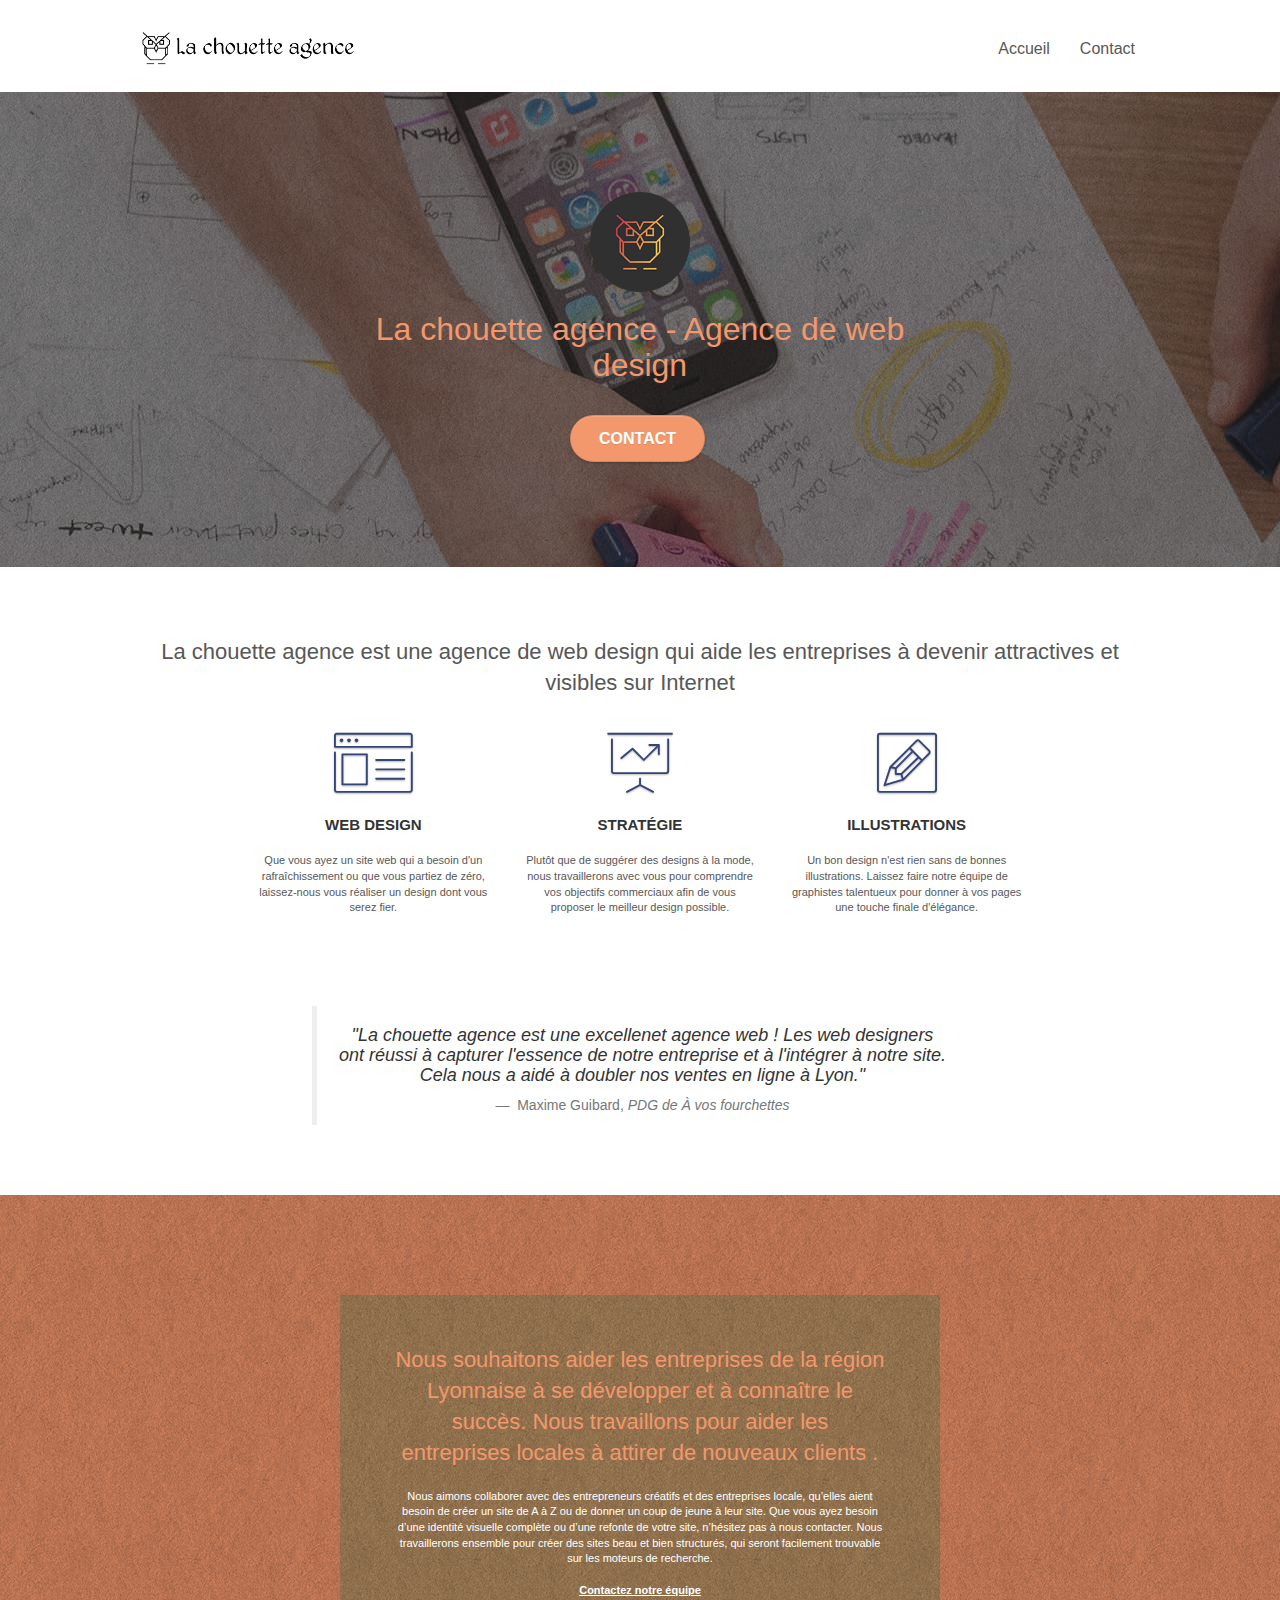
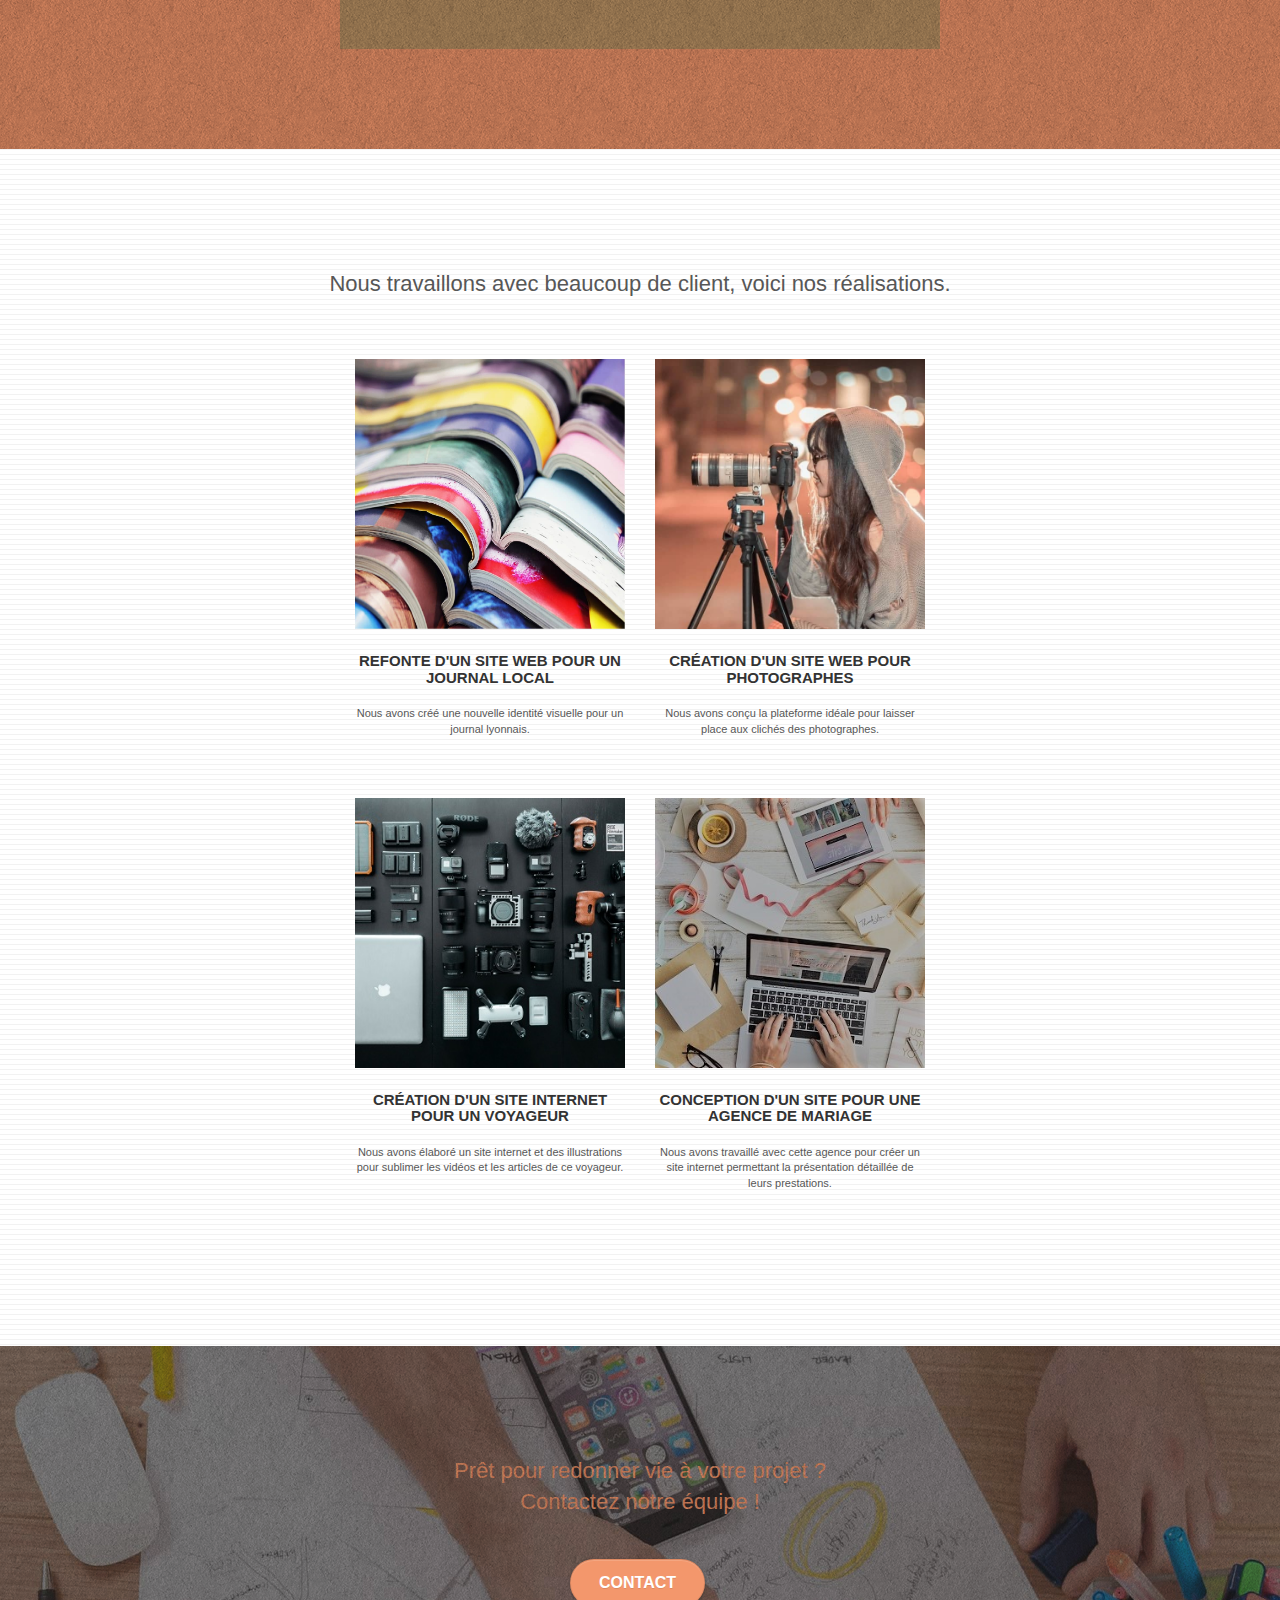
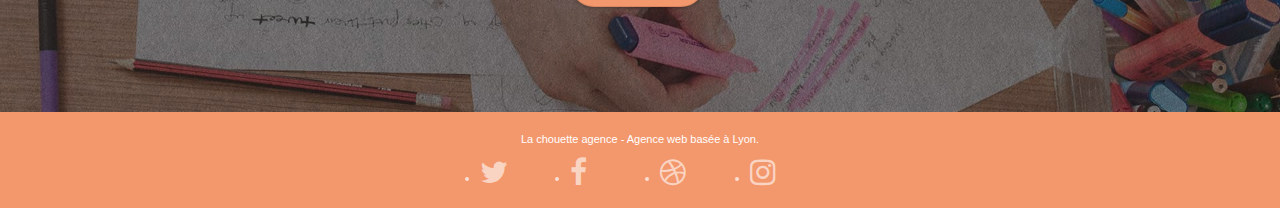
==== index.html @ a3a66268 "maj bootstrap" ====
<!DOCTYPE html>
<html lang="fr">
    <head>
        <!-- Primary Meta Tags -->
        <meta charset="utf-8" />
        <meta
            name="viewport"
            content="width=device-width, initial-scale=1.0, viewport-fit=cover"
        />

        <!-- Page Title -->
        <title>La chouette agence</title>

        <!-- Canonical link -->
        <link rel="canonical" href="" />

        <!-- Secondary Meta Tags -->
        <meta
            name="description"
            content="La chouette agence est une agence de web design qui aide les entreprises à devenir attractives et visibles sur Internet"
        />
        <meta name="Content-Language" content="fr" />
        <meta
            name="Identifier-Url"
            content="https://nickeust.github.io/NicolasEustase_4_18052021/"
        />

        <link rel="shortcut icon" type="image/png" href="favicon.jpg" />
        <link rel="stylesheet" type="text/css" href="./css/bootstrap.min.css" />
        <link rel="stylesheet" type="text/css" href="style.css" />
        <link
            rel="stylesheet"
            type="text/css"
            link
            rel="preload"
            href="./css/font-awesome.css"
        />
        <link
            rel="stylesheet"
            type="text/css"
            link
            rel="preload"
            href="./css/et-line.css"
        />

        <script src="./js/jquery-2.1.0.js"></script>
        <script src="./js/bootstrap.min.js"></script>
        <script src="./js/blocs.js"></script>
        <script src="./js/jquery.touchSwipe.js" defer></script>
        <script src="./js/gmaps.js"></script>
    </head>
    <body>
        <!-- Principal conteneur -->
        <div class="page-container">
            <!-- header -->
            <header class="bloc bgc-white l-bloc" id="bloc-0">
                <div class="container bloc-sm">
                    <nav class="navbar row">
                        <div class="navbar-header">
                            <a class="navbar-brand" href="index.html"
                                ><img
                                    itemprop="logo"
                                    src="img/la-chouette-agence.png"
                                    alt="une chouette representant le logo de l'agence"
                                    height="40"
                            /></a>
                            <button
                                id="nav-toggle"
                                type="button"
                                class="ui-navbar-toggle navbar-toggle"
                                data-toggle="collapse"
                                data-target=".navbar-1"
                            >
                                <span class="sr-only">Toggle navigation</span
                                ><span class="icon-bar"></span
                                ><span class="icon-bar"></span
                                ><span class="icon-bar"></span>
                            </button>
                        </div>
                        <div
                            class="
                                collapse
                                navbar-collapse navbar-1
                                special-dropdown-nav
                            "
                        >
                            <ul class="site-navigation nav navbar-nav">
                                <li>
                                    <a href="index.html">Accueil</a>
                                </li>
                                <li></li>
                                <li>
                                    <a href="contact.html">Contact</a>
                                </li>
                            </ul>
                        </div>
                    </nav>
                </div>
            </header>
            <!-- header END -->
            <main>
                <!-- bloc-1-presentation -->
                <div
                    class="
                        bloc
                        bgc-dark-slate-blue
                        bg-banniere
                        d-bloc
                        bg-t-edge
                        bloc-bg-texture
                        texture-paper
                        b-parallax
                    "
                    id="bloc-1-hero"
                >
                    <section class="container bloc-lg">
                        <div class="row tight-width-whitespace">
                            <div class="col-sm-12">
                                <img
                                    itemprop="logo"
                                    src="img/logo.png"
                                    class="center-block image-resize-mode"
                                    width="100"
                                    alt="une chouette representant le logo de l'agence"
                                />
                                <h1 class="text-center hero-bloc-text tc-white">
                                    La chouette agence - Agence de web design
                                </h1>
                                <div class="text-center">
                                    <a
                                        href="contact.html"
                                        class="
                                            btn btn-lg btn-clean btn-rd
                                            cta-hero
                                            btn-atomic-tangerine
                                        "
                                        id="cta-hero"
                                        >Contact</a
                                    >
                                </div>
                            </div>
                        </div>
                    </section>
                </div>
                <!-- bloc-1-presentation END -->

                <!-- bloc-2-services -->
                <div class="bloc bgc-white l-bloc" id="bloc-2-services">
                    <section class="container bloc-md">
                        <header class="row">
                            <div class="col-sm-12 text-center">
                                <h2>
                                    La chouette agence est une agence de web
                                    design qui aide les entreprises à devenir
                                    attractives et visibles sur Internet
                                </h2>
                            </div>
                        </header>
                        <div class="row voffset-lg med-width-whitespace">
                            <section class="col-sm-4">
                                <figure class="text-center">
                                    <span
                                        class="
                                            et-icon-browser
                                            sm-shadow
                                            icon-dark-slate-blue
                                            icons
                                            icon-lg
                                        "
                                    ></span>
                                </figure>
                                <h3 class="mg-md text-center">Web design</h3>
                                <p class="text-center">
                                    Que vous ayez un site web qui a besoin d'un
                                    rafraîchissement ou que vous partiez de
                                    zéro, laissez-nous vous réaliser un design
                                    dont vous serez fier.
                                </p>
                            </section>
                            <section class="col-sm-4">
                                <figure class="text-center">
                                    <span
                                        class="
                                            et-icon-presentation
                                            sm-shadow
                                            icon-dark-slate-blue
                                            icons
                                            icon-lg
                                        "
                                    ></span>
                                </figure>
                                <h3 class="mg-md text-center">Stratégie</h3>
                                <p class="text-center">
                                    Plutôt que de suggérer des designs à la
                                    mode, nous travaillerons avec vous pour
                                    comprendre vos objectifs commerciaux afin de
                                    vous proposer le meilleur design
                                    possible.<br />
                                </p>
                            </section>
                            <section class="col-sm-4">
                                <figure class="text-center">
                                    <span
                                        class="
                                            et-icon-edit
                                            sm-shadow
                                            icon-dark-slate-blue
                                            icons
                                            icon-lg
                                        "
                                    ></span>
                                </figure>
                                <h3 class="mg-md text-center">Illustrations</h3>
                                <p class="text-center">
                                    Un bon design n'est rien sans de bonnes
                                    illustrations. Laissez faire notre équipe de
                                    graphistes talentueux pour donner à vos
                                    pages une touche finale d'élégance.
                                </p>
                            </section>
                        </div>
                        <footer class="row voffset-lg voffset">
                            <div
                                class="
                                    col-xs-12 col-md-8 col-md-offset-2
                                    text-center
                                "
                            >
                                <blockquote>
                                    <h4 class="italic">
                                        "La chouette agence est une excellenet
                                        agence web ! Les web designers ont
                                        réussi à capturer l'essence de notre
                                        entreprise et à l'intégrer à notre site.
                                        Cela nous a aidé à doubler nos ventes en
                                        ligne à Lyon."
                                    </h4>
                                    <footer>
                                        Maxime Guibard,
                                        <cite>PDG de À vos fourchettes</cite>
                                    </footer>
                                </blockquote>
                            </div>
                        </footer>
                    </section>
                </div>
                <!-- bloc-2-services END -->

                <!-- bloc-3-what-i-do -->
                <div
                    class="
                        bloc
                        tc-white
                        bgc-atomic-tangerine
                        bg-presentation
                        d-bloc
                        bloc-bg-texture
                        texture-paper
                        b-parallax
                    "
                    id="bloc-3-what-i-do"
                >
                    <div class="container bloc-lg">
                        <div
                            class="row tight-width-whitespace black-background"
                        >
                            <section class="col-sm-12">
                                <h2 class="mg-md text-center tc-white">
                                    Nous souhaitons aider les entreprises de la
                                    région Lyonnaise à se développer et à
                                    connaître le succès. Nous travaillons pour
                                    aider les entreprises locales à attirer de
                                    nouveaux clients .<br />
                                </h2>
                                <p class="text-center white">
                                    Nous aimons collaborer avec des
                                    entrepreneurs créatifs et des entreprises
                                    locale, qu’elles aient besoin de créer un
                                    site de A à Z ou de donner un coup de jeune
                                    à leur site. Que vous ayez besoin d’une
                                    identité visuelle complète ou d’une refonte
                                    de votre site, n’hésitez pas à nous
                                    contacter. Nous travaillerons ensemble pour
                                    créer des sites beau et bien structurés, qui
                                    seront facilement trouvable sur les moteurs
                                    de recherche. <br /><br /><a
                                        class="ltc-white bold-link"
                                        href="contact.html"
                                        >Contactez notre équipe</a
                                    ><br />
                                </p>
                            </section>
                        </div>
                    </div>
                </div>
                <!-- bloc-3-what-i-do END -->

                <!-- bloc-4-portfolio -->
                <div
                    class="bloc bgc-white bg-lines-h2-bg bg-repeat l-bloc"
                    id="bloc-4-portfolio"
                >
                    <div class="container bloc-lg">
                        <div class="row">
                            <div class="col-sm-12 text-center">
                                <h2>
                                    Nous travaillons avec beaucoup de client,
                                    voici nos réalisations.
                                </h2>
                            </div>
                        </div>
                        <div class="row tight-width-whitespace portfolio-row">
                            <div class="col-sm-6">
                                <a
                                    href="#"
                                    data-lightbox="img/1.jpg"
                                    data-gallery-id="gallery-1"
                                    data-caption="Refonte d'un site web pour un journal local"
                                    data-frame="snapshot-lb"
                                    ><img
                                        src="img/1.jpg"
                                        alt="une pile de magazine ouvert et coloré"
                                        class="img-responsive portfolio-thumb"
                                /></a>
                                <h3 class="mg-md text-center">
                                    Refonte d'un site web pour un journal local
                                </h3>
                                <p class="text-center">
                                    Nous avons créé une nouvelle identité
                                    visuelle pour un journal lyonnais.
                                </p>
                            </div>
                            <div class="col-sm-6">
                                <a
                                    href="#"
                                    data-lightbox="img/2.jpg"
                                    data-gallery-id="gallery-1"
                                    data-caption="Création d'un site web pour photographes"
                                    data-frame="snapshot-lb"
                                    ><img
                                        src="img/2.jpg"
                                        class="img-responsive portfolio-thumb"
                                        alt="femme avec une capuche prennant une photo avec en fond une rue éclairé"
                                /></a>
                                <h3 class="mg-md text-center">
                                    Création d'un site web pour photographes
                                </h3>
                                <p class="text-center">
                                    Nous avons conçu la plateforme idéale pour
                                    laisser place aux clichés des photographes.
                                </p>
                            </div>
                        </div>
                        <div class="row tight-width-whitespace portfolio-row">
                            <div class="col-sm-6">
                                <a
                                    href="#"
                                    data-lightbox="img/3.png"
                                    data-gallery-id="gallery-1"
                                    data-caption="Création d'un site internet pour un voyageur"
                                    data-frame="snapshot-lb"
                                    ><img
                                        src="img/3.png"
                                        class="img-responsive portfolio-thumb"
                                        alt="vu du dessus d'un rangement organisé d'accessoires photographique et autres objets high-tech"
                                /></a>
                                <h3 class="mg-md text-center">
                                    Création d'un site internet pour un voyageur
                                </h3>
                                <p class="text-center">
                                    Nous avons élaboré un site internet et des
                                    illustrations pour sublimer les vidéos et
                                    les articles de ce voyageur.
                                </p>
                            </div>
                            <div class="col-sm-6">
                                <a
                                    href="#"
                                    data-lightbox="img/4.png"
                                    data-gallery-id="gallery-1"
                                    data-caption="Conception d'un site pour une agence de mariage"
                                    data-frame="snapshot-lb"
                                    ><img
                                        src="img/4.png"
                                        class="img-responsive portfolio-thumb"
                                        alt="vu du dessus de deux paires de mains en train de travailler sur un bureau en désordre"
                                /></a>
                                <h3 class="mg-md text-center">
                                    Conception d'un site pour une agence de
                                    mariage
                                </h3>
                                <p class="text-center">
                                    Nous avons travaillé avec cette agence pour
                                    créer un site internet permettant la
                                    présentation détaillée de leurs prestations.
                                </p>
                            </div>
                        </div>
                    </div>
                </div>
                <!-- bloc-4-portfolio END -->

                <!-- bloc-5-cta -->
                <div
                    class="
                        bloc
                        bgc-dark-slate-blue
                        bg-banniere
                        d-bloc
                        bloc-bg-texture
                        texture-paper
                    "
                    id="bloc-5-cta"
                >
                    <div class="container bloc-lg">
                        <div class="row">
                            <h2 class="mg-md text-center tc-white">
                                Prêt pour redonner vie à votre projet ?<br />Contactez
                                notre équipe !
                            </h2>
                            <div class="col-sm-12 text-center">
                                <a
                                    href="contact.html"
                                    class="
                                        btn
                                        btn-atomic-tangerine
                                        btn-clean
                                        btn-rd
                                        btn-lg
                                        cta-hero
                                    "
                                    >Contact</a
                                >
                            </div>
                        </div>
                    </div>
                </div>
                <!-- bloc-5-cta END -->
            </main>

            <!-- Footer - bloc-8 -->
            <footer class="bloc bgc-atomic-tangerine d-bloc" id="bloc-8">
                <div class="container bloc-sm">
                    <div class="row">
                        <div class="col-sm-12">
                            <p class="text-center white">
                                La chouette agence - Agence web basée à Lyon.<br />
                            </p>
                            <ul class="row row-no-gutters social">
                                <li class="col-sm-3">
                                    <a
                                        itemprop="sameAs"
                                        href="https://twitter.com/"
                                        title="tw"
                                        target="_blank"
                                        rel="noreferrer noopener"
                                        ><span
                                            class="fa fa-twitter icon-md"
                                        ></span
                                    ></a>
                                </li>
                                <li class="col-sm-3">
                                    <a
                                        itemprop="sameAs"
                                        href="https://www.facebook.com/"
                                        title="fb"
                                        target="_blank"
                                        rel="noreferrer noopener"
                                        ><span
                                            class="fa fa-facebook icon-md"
                                        ></span
                                    ></a>
                                </li>
                                <li class="col-sm-3">
                                    <a
                                        itemprop="sameAs"
                                        href="https://dribbble.com/"
                                        title="dribbble"
                                        target="_blank"
                                        rel="noreferrer noopener"
                                        ><span
                                            class="fa fa-dribbble icon-md"
                                        ></span
                                    ></a>
                                </li>
                                <li class="col-sm-3">
                                    <a
                                        itemprop="sameAs"
                                        href="https://www.instagram.com/"
                                        title="instagram"
                                        target="_blank"
                                        rel="noreferrer noopener"
                                        ><span
                                            class="fa fa-instagram icon-md"
                                        ></span
                                    ></a>
                                </li>
                            </ul>
                        </div>
                    </div>
                </div>
            </footer>
            <!-- Footer - bloc-8 END -->
        </div>
        <!-- Principal conteneur END -->
    </body>
</html>
---- style.css ----
body {
    margin: 0;
    padding: 0;
    background: #FFF;
    overflow-x: hidden;
    -webkit-font-smoothing: antialiased;
    -moz-osx-font-smoothing: grayscale;
}

a,
button {
    transition: all .3s ease-in-out;
    outline: none!important;
}

a:hover {
    text-decoration: none;
    cursor: pointer;
}

#page-loading-blocs-notifaction {
    position: fixed;
    top: 0;
    bottom: 0;
    width: 100%;
    z-index: 100000;
    background: #FFFFFF url("img/pageload-spinner.gif") no-repeat center center;
}

.bloc {
    width: 100%;
    clear: both;
    background: 50% 50% no-repeat;
    padding: 0 50px;
    -webkit-background-size: cover;
    -moz-background-size: cover;
    -o-background-size: cover;
    background-size: cover;
    position: relative;
}

.bloc .container {
    padding-left: 0;
    padding-right: 0;
}

.bloc-lg {
    padding: 100px 50px;
}

.bloc-md {
    padding: 50px;
}

.bloc-sm {
    padding: 20px 50px;
}

.bg-center,
.bg-l-edge,
.bg-r-edge,
.bg-t-edge,
.bg-b-edge,
.bg-tl-edge,
.bg-bl-edge,
.bg-tr-edge,
.bg-br-edge,
.bg-repeat {
    -webkit-background-size: auto!important;
    -moz-background-size: auto!important;
    -o-background-size: auto!important;
    background-size: auto!important;
}

.bg-repeat {
    background: repeat;
}

.bg-t-edge {
    background: top no-repeat;
}

.bloc-bg-texture::before {
    content: "";
    background-size: 2px 2px;
    position: absolute;
    top: 0;
    bottom: 0;
    left: 0;
    right: 0;
}

.texture-paper::before {
    background: url("img/texture-paper.png");
    background-size: 280px 280px;
}

.b-parallax {
    background-attachment: fixed;
}

.d-bloc {
    color: rgba(255, 255, 255, .7);
}

.d-bloc button:hover {
    color: rgba(255, 255, 255, .9);
}

.d-bloc .icon-round,
.d-bloc .icon-square,
.d-bloc .icon-rounded,
.d-bloc .icon-semi-rounded-a,
.d-bloc .icon-semi-rounded-b {
    border-color: rgba(255, 255, 255, .9);
}

.d-bloc .divider-h span {
    border-color: rgba(255, 255, 255, .2);
}

.d-bloc .a-btn,
.d-bloc .navbar a,
.d-bloc .navbar-brand,
.d-bloc a .icon-sm,
.d-bloc a .icon-md,
.d-bloc a .icon-lg,
.d-bloc a .icon-xl,
.d-bloc h1 a,
.d-bloc h2 a,
.d-bloc h3 a,
.d-bloc h4 a,
.d-bloc h5 a,
.d-bloc h6 a,
.d-bloc p a {
    color: rgba(255, 255, 255, .6);
}

.d-bloc .a-btn:hover,
.d-bloc .navbar a:hover,
.d-bloc .navbar-brand:hover,
.d-bloc a:hover .icon-sm,
.d-bloc a:hover .icon-md,
.d-bloc a:hover .icon-lg,
.d-bloc a:hover .icon-xl,
.d-bloc h1 a:hover,
.d-bloc h2 a:hover,
.d-bloc h3 a:hover,
.d-bloc h4 a:hover,
.d-bloc h5 a:hover,
.d-bloc h6 a:hover,
.d-bloc p a:hover {
    color: rgba(255, 255, 255, 1);
}

.d-bloc .navbar-toggle .icon-bar {
    background: rgba(255, 255, 255, 1);
}

.d-bloc .btn-wire,
.d-bloc .btn-wire:hover {
    color: rgba(255, 255, 255, 1);
    border-color: rgba(255, 255, 255, 1);
}

.d-bloc .panel {
    color: rgba(0, 0, 0, .5);
}

.d-bloc .panel button:hover {
    color: rgba(0, 0, 0, .7);
}

.d-bloc .panel icon {
    border-color: rgba(0, 0, 0, .7);
}

.d-bloc .panel .divider-h span {
    border-color: rgba(0, 0, 0, .1);
}

.d-bloc .panel .a-btn {
    color: rgba(0, 0, 0, .6);
}

.d-bloc .panel .a-btn:hover {
    color: rgba(0, 0, 0, 1);
}

.d-bloc .panel .btn-wire,
.d-bloc .panel .btn-wire:hover {
    color: rgba(0, 0, 0, .7);
    border-color: rgba(0, 0, 0, .3);
}

.d-bloc .panel,
.l-bloc {
    color: rgba(0, 0, 0, .5);
}

.d-bloc .panel button:hover,
.l-bloc button:hover {
    color: rgba(0, 0, 0, .7);
}

.l-bloc .icon-round,
.l-bloc .icon-square,
.l-bloc .icon-rounded,
.l-bloc .icon-semi-rounded-a,
.l-bloc .icon-semi-rounded-b {
    border-color: rgba(0, 0, 0, .7);
}

.d-bloc .panel .divider-h span,
.l-bloc .divider-h span {
    border-color: rgba(0, 0, 0, .1);
}

.d-bloc .panel .a-btn,
.l-bloc .a-btn,
.l-bloc .navbar a,
.l-bloc .navbar-brand,
.l-bloc a .icon-sm,
.l-bloc a .icon-md,
.l-bloc a .icon-lg,
.l-bloc a .icon-xl,
.l-bloc h1 a,
.l-bloc h2 a,
.l-bloc h3 a,
.l-bloc h4 a,
.l-bloc h5 a,
.l-bloc h6 a,
.l-bloc p a {
    color: rgba(0, 0, 0, .6);
}

.d-bloc .panel .a-btn:hover,
.l-bloc .a-btn:hover,
.l-bloc .navbar a:hover,
.l-bloc .navbar-brand:hover,
.l-bloc a:hover .icon-sm,
.l-bloc a:hover .icon-md,
.l-bloc a:hover .icon-lg,
.l-bloc a:hover .icon-xl,
.l-bloc h1 a:hover,
.l-bloc h2 a:hover,
.l-bloc h3 a:hover,
.l-bloc h4 a:hover,
.l-bloc h5 a:hover,
.l-bloc h6 a:hover,
.l-bloc p a:hover {
    color: rgba(0, 0, 0, 1);
}

.l-bloc .navbar-toggle .icon-bar {
    color: rgba(0, 0, 0, .6);
}

.d-bloc .panel .btn-wire,
.d-bloc .panel .btn-wire:hover,
.l-bloc .btn-wire,
.l-bloc .btn-wire:hover {
    color: rgba(0, 0, 0, .7);
    border-color: rgba(0, 0, 0, .3);
}

.voffset {
    margin-top: 30px;
}

.voffset-lg {
    margin-top: 80px;
}

.row-no-gutters {
    margin-right: 0;
    margin-left: 0;
}

.row.row-no-gutters > [class^="col-"],
.row.row-no-gutters > [class*=" col-"] {
    padding-right: 0;
    padding-left: 0;
}

#bloc-1-hero h1 {
    font-size: 32px;
}

.navbar {
    margin-bottom: 0;
    z-index: 1;
}

.navbar-brand {
    height: auto;
    padding: 3px 15px;
    font-size: 25px;
    font-weight: normal;
    font-weight: 600;
    line-height: 44px;
}

.navbar-brand img {
    max-height: 200px;
    margin: 0 5px 0 0;
    display: inline;
}

.navbar-brand img[src$=svg] {
    min-width: 100px;
}

.nav-center .navbar-brand img {
    margin: 0;
}

.navbar .nav {
    padding-top: 2px;
    margin-right: -16px;
    float: right;
    z-index: 1;
}

.nav > li {
    float: left;
    margin-top: 4px;
    font-size: 16px;
}

.navbar-nav .open .dropdown-menu > li > a {
    text-align: inherit;
}

.nav > li a:hover,
.nav > li a:focus {
    background: transparent;
}

.navbar-toggle {
    margin: 10px 10px 0 0;
    border: 0px;
}

.navbar-toggle:hover {
    background: transparent!important;
}

.navbar-toggle .icon-bar {
    background-color: rgba(0, 0, 0, .5);
    width: 26px;
}

.nav-invert .navbar .nav {
    float: left;
}

.nav-invert .navbar-header,
.nav-invert .navbar-brand {
    float: right;
    position: relative;
    z-index: 2;
}

@media (min-width: 768px) {
    .site-navigation {
        position: absolute;
        top: 50%;
        right: 20px;
        transform: translate(0, -50%);
        -webkit-transform: translateY(-50%);
    }
    .nav > li .dropdown-menu a,
    .nav > li .dropdown-menu a:hover {
        color: #484848;
    }
    .nav-invert .site-navigation {
        left: 0;
        right: 0;
    }
    .nav-center {
        text-align: center;
    }
    .nav-center .navbar-header {
        width: 100%;
    }
    .nav-center .navbar-header,
    .nav-center .navbar-brand,
    .nav-center .nav > li {
        float: none;
        display: inline-block;
    }
    .nav-center .site-navigation {
        position: relative;
        width: 100%;
        right: 0;
        margin-right: 0px;
        margin-top: 20px;
    }
    .nav-center.mini-nav .navbar-toggle {
        float: none;
        margin: 10px auto 0;
    }
}

.nav > li > .dropdown a {
    background: none!important;
    display: block;
    padding: 14px 15px;
}

nav .caret {
    margin: 0 5px;
}

.dropdown-menu .dropdown-menu {
    top: -8px;
    left: 100%;
}

.dropdown-menu .dropmenu-flow-right {
    top: 100%;
    left: 0;
    margin-left: -1px;
    border-top-left-radius: 0;
    border-top-right-radius: 0;
}

.dropdown-menu .dropdown span {
    border: 4px solid black;
    border-top-color: transparent;
    border-right-color: transparent;
    border-bottom-color: transparent;
    margin: 6px -5px 0 0!important;
    float: right;
}

.mg-md {
    margin-top: 10px;
    margin-bottom: 20px;
}

.mg-lg {
    margin-top: 10px;
    margin-bottom: 40px;
}

.btn {
    margin: 0 5px 5px 0;
}

.btn.pull-right {
    margin: 0 0 5px 5px;
}

.btn-d,
.btn-d:hover,
.btn-d:focus {
    color: #FFF;
    background: rgba(0, 0, 0, .3);
}

button {
    outline: none!important;
}

.btn-rd {
    border-radius: 40px;
}

.btn-clean {
    border: 1px solid rgba(0, 0, 0, .08);
    border-bottom-color: rgba(0, 0, 0, .1);
    text-shadow: 0 1px 0 rgba(0, 0, 1, .1);
    box-shadow: 0 1px 3px rgba(0, 0, 1, .25), inset 0 1px 0 0 rgba(255, 255, 255, .15);
}

.icon-md {
    font-size: 30px!important;
}

.icon-lg {
    font-size: 60px!important;
}

.sm-shadow {
    text-shadow: 0 1px 2px rgba(0, 0, 0, .3);
}

.panel-sq,
.panel-sq .panel-heading,
.panel-sq .panel-footer {
    border-radius: 0;
}

.panel-rd {
    border-radius: 30px;
}

.panel-rd .panel-heading {
    border-radius: 29px 29px 0 0;
}

.panel-rd .panel-footer {
    border-radius: 0 0 29px 29px;
}

.form-control {
    border-color: rgba(0, 0, 0, .1);
    box-shadow: none;
}

.scrollToTop {
    width: 40px;
    height: 40px;
    position: fixed;
    bottom: 20px;
    right: 20px;
    opacity: 0;
    z-index: 500;
    transition: all .3s ease-in-out;
}

.scrollToTop span {
    margin-top: 6px;
}

.showScrollTop {
    font-size: 14px;
    opacity: 1;
}

a[data-lightbox] {
    position: relative;
    display: block;
    text-align: center;
}

a[data-lightbox]:hover::before {
    content: "+";
    font-family: "HelveticaNeue-Light", "Helvetica Neue Light", "Helvetica Neue", Helvetica, Arial;
    font-size: 32px;
    width: 50px;
    height: 50px;
    margin-left: -25px;
    border-radius: 50%;
    background: rgba(0, 0, 0, .6)11px;
    color: #FFF;
    font-weight: 100;
    z-index: 1;
    position: absolute;
    top: 50%;
    transform: translateY(-50%);
    -webkit-transform: translateY(-50%);
}

a[data-lightbox]:hover img {
    opacity: 0.6;
    -webkit-animation-fill-mode: none;
    animation-fill-mode: none;
}

#lightbox-modal {
    display: flex;
    align-items: center;
}

#lightbox-modal .modal-dialog {
    width: 90%;
    max-width: 900px;
    margin: 0 auto 0;
}

#lightbox-modal .modal-dialog img {
    max-height: 90vh;
    margin: 0 auto;
}

.lightbox-caption {
    padding: 20px;
    color: #FFF;
    background: rgba(0, 0, 0, .5);
    position: absolute;
    left: 15px;
    right: 15px;
    bottom: 5px;
}

.close-lightbox {
    color: #FFF;
    font-size: 30px;
    position: absolute;
    top: 20px;
    right: 20px;
    z-index: 20;
    background: rgba(0, 0, 0, .5);
    border: none;
    line-height: 30px;
    padding: 0 9px 5px;
    opacity: 0.3;
}

.close-lightbox:hover,
.next-lightbox:hover,
.prev-lightbox:hover {
    opacity: 1.0;
    color: #FFF;
}

.next-lightbox,
.prev-lightbox {
    font-size: 20px;
    color: rgba(255, 255, 255, .9);
    background: rgba(0, 0, 0, .5);
    transition: all .2s ease-in-out;
    position: absolute;
    top: 45%;
    z-index: 1;
    opacity: 0.4;
}

.next-lightbox {
    padding: 6px 8px 1px 13px;
    right: 25px;
}

.prev-lightbox {
    padding: 6px 13px 1px 10px;
    left: 25px;
}

.snapshot-lb .modal-body {
    padding-bottom: 45px;
}

.snapshot-lb .lightbox-caption {
    padding: 0;
    color: rgba(0, 0, 0, .5);
    background: none;
}

h1,
h2,
h3,
h4,
h5,
h6,
p,
label,
.btn,
a {
    font-family: "helvetica";
    font-weight: 400;
    color: #575757!important;
}

.container {
    max-width: 1000px;
}

.hero-bloc-text {
    font-size: 38px;
}

.hero-bloc-text-sub {
    font-size: 36px;
}

.statement-bloc-text {
    line-height: 26px;
    font-style: italic;
    font-size: 20px;
    text-align: center;
    font-weight: lighter;
    max-width: 520px;
    margin: auto auto auto auto;
}

p {
    font-size: 11px;
}

.italic{
    font-style: italic;
}

.tight-width-whitespace {
    max-width: 600px;
    margin: auto auto auto auto;
}

.h1 {
    font-size: 20px;
    font-family: "Open Sans";
}

.cta-hero {
    margin-top: 22px;
    color: #FFFFFF!important;
    text-transform: uppercase;
    padding: 12px 28px 12px 28px;
    font-size: 16px;
    font-weight: 700;
}

.social {
    max-width: 400px;
    margin: auto auto auto auto;
}

h2 {
    font-size: 22px;
    line-height: 1.4em;
}

h3 {
    font-size: 15px;
    text-transform: uppercase;
    font-weight: 700;
    color: #333333!important;
}

.med-width-whitespace {
    max-width: 800px;
    margin: auto auto auto auto;
    box-shadow: 0px 0px 0px #000000;
}

h1 {
    color: #333333!important;
}

h4 {
    color: #333333!important;
}

.icons {
    margin-bottom: 14px;
    margin-top: 24px;
}

.white {
    color: #FFFFFF!important;
}

.portfolio-thumb {
    margin-bottom: 24px;
}

.portfolio-row {
    margin-bottom: 44px;
    margin-top: 50px;
}

.avatar {
    box-shadow: 0px 4px 9px rgba(0, 0, 0, 0.3);
}

.black-background {
    background-color: rgba(165, 147, 99, 0.7);
    padding: 40px 40px 40px 40px;
}

.bold-link {
    font-weight: 900;
    text-decoration: underline!important;
}

.bgc-white {
    background-color: #FFFFFF;
}

.bgc-dark-slate-blue {
    background-color: #364577;
}

.bgc-atomic-tangerine {
    background-color: #F3976C;
}

.tc-white {
    color: #F3976C!important;
}

.btn-atomic-tangerine {
    background: #F3976C;
    color: #FFFFFF!important;
}

.btn-atomic-tangerine:hover {
    background: #c27956!important;
    color: #FFFFFF!important;
}

.ltc-white {
    color: #FFFFFF!important;
}

.ltc-white:hover {
    color: #cccccc!important;
}

.ltc-atomic-tangerine {
    color: #F3976C!important;
}

.ltc-atomic-tangerine:hover {
    color: #c27956!important;
}

.icon-dark-slate-blue {
    color: #364577!important;
    border-color: #364577!important;
}

.bg-dots-bg {
    background-image: url("img/dots-bg.png");
}

.bg-lines-h2-bg {
    background-image: url("img/lines-h2-bg.png");
}

.bg-banniere {
    background-image: url("img/la-chouette-agence-banniere.jpg");
}

.bg-presentation {
    background-image: url("img/image-de-presentation.png");
}

@media (max-width: 1024px) {
    .bloc {
        padding-left: 20px;
        padding-right: 20px;
    }
    .bloc.full-width-bloc,
    .bloc-tile-2.full-width-bloc .container,
    .bloc-tile-3.full-width-bloc .container,
    .bloc-tile-4.full-width-bloc .container {
        padding-left: 0;
        padding-right: 0;
    }
}

@media (max-width: 992px) and (min-width: 768px) {
    .navbar .nav {
        max-width: 80%
    }
    .nav-center.navbar .nav {
        max-width: 100%
    }
}

@media only screen and (min-device-width: 768px) and (max-device-width: 1024px) and (orientation: landscape) {
    .b-parallax {
        background-attachment: scroll;
    }
}

@media only screen and (min-device-width: 1024px) and (max-device-width: 1366px) and (-webkit-min-device-pixel-ratio: 1.5) {
    .b-parallax {
        background-attachment: scroll;
    }
}

@media (max-width: 991px) {
    .container {
        width: 100%;
    }
    .b-parallax {
        background-attachment: scroll;
    }
    .page-container,
    #hero-bloc {
        overflow-x: hidden;
        position: relative;
    }
    .bloc {
        padding-left: constant(safe-area-inset-left);
        padding-right: constant(safe-area-inset-right);
    }
    .bloc-group,
    .bloc-group .bloc {
        display: block;
        width: 100%;
    }
    .bloc-fill-screen .fill-bloc-top-edge,
    .bloc-fill-screen .fill-bloc-bottom-edge {
        padding: 0 20px;
        padding-left: constant(safe-area-inset-left);
        padding-right: constant(safe-area-inset-right);
    }
}

@media (max-width: 767px) {
    .page-container {
        overflow-x: hidden;
        position: relative;
    }
    h1,
    h2,
    h3,
    h4,
    h5,
    h6,
    p,
    #disqus_thread {
        padding-left: 10px!important;
        padding-right: 10px!important;
    }
    .b-parallax {
        background-attachment: scroll;
    }
    .navbar .nav {
        padding-top: 0;
        border-top: 1px solid rgba(0, 0, 0, .2);
        float: none!important;
    }
    .navbar.row {
        margin-left: 0;
        margin-right: 0;
    }
    .site-navigation {
        position: inherit;
        transform: none;
        -webkit-transform: none;
        -ms-transform: none;
    }
    .nav > li {
        margin-top: 0;
        border-bottom: 1px solid rgba(0, 0, 0, .1);
        background: rgba(0, 0, 0, .05);
        text-align: left;
        padding-left: 15px;
        width: 100%;
    }
    .nav > li:hover {
        background: rgba(0, 0, 0, .08);
    }
    .dropdown .dropdown a .caret {
        float: none;
        margin: 5px 0 0 10px!important;
        border: 4px solid black;
        border-bottom-color: transparent;
        border-right-color: transparent;
        border-left-color: transparent;
    }
    #hero-bloc .navbar .nav {
        background: rgba(0, 0, 0, .8);
    }
    #hero-bloc .navbar .nav a {
        color: rgba(255, 255, 255, .6);
    }
    .hero {
        padding: 50px 0;
    }
    .hero-nav {
        left: -1px;
        right: -1px;
    }
    .navbar-collapse {
        padding: 0;
        overflow-x: hidden;
        -webkit-box-shadow: none;
        box-shadow: none;
    }
    .navbar-brand img {
        max-height: 40px;
        width: auto;
    }
    .nav-invert .navbar-header {
        float: none;
        width: 100%;
    }
    .nav-invert .navbar-toggle {
        float: left;
        margin-left: 10px;
    }
    .bloc {
        padding-left: 0;
        padding-right: 0;
    }
    .bloc-xxl,
    .bloc-xl,
    .bloc-lg {
        padding: 40px 0;
    }
    .bloc-sm,
    .bloc-md {
        padding-left: 0;
        padding-right: 0;
    }
    .bloc-tile-2 .container,
    .bloc-tile-3 .container,
    .bloc-tile-4 .container,
    .bloc-fill-screen .fill-bloc-top-edge,
    .bloc-fill-screen .fill-bloc-bottom-edge {
        padding-left: 0;
        padding-right: 0;
    }
    .a-block {
        padding: 0 10px;
    }
    .btn-dwn {
        display: none;
    }
    .voffset {
        margin-top: 5px;
    }
    .voffset-md {
        margin-top: 20px;
    }
    .voffset-lg {
        margin-top: 30px;
    }
    form {
        padding: 5px;
    }
    .close-lightbox {
        display: inline-block;
    }
    .blocsapp-device-iphone5 {
        background-size: 216px 425px;
        padding-top: 60px;
        width: 216px;
        height: 425px;
    }
    .blocsapp-device-iphone5 img {
        width: 180px;
        height: 320px;
    }
}

@media (max-width: 400px) {
    .bloc {
        padding-left: 0;
        padding-right: 0;
    }
}

@media (max-width: 767px) {
    .bloc-mob-center-text {
        text-align: center;
    }
}
---- css/et-line.css ----
@font-face {
    font-family: et-line;
    src: url(../fonts/et-line.eot);
    src: url(../fonts/et-line.eot?#iefix) format('embedded-opentype'), url(../fonts/et-line.woff) format('woff'), url(../fonts/et-line.ttf) format('truetype'), url(../fonts/et-line.svg#et-line) format('svg');
    font-weight: 400;
    font-style: normal
}

.et-icon-adjustments,
.et-icon-alarmclock,
.et-icon-anchor,
.et-icon-aperture,
.et-icon-attachment,
.et-icon-bargraph,
.et-icon-basket,
.et-icon-beaker,
.et-icon-bike,
.et-icon-book-open,
.et-icon-briefcase,
.et-icon-browser,
.et-icon-calendar,
.et-icon-camera,
.et-icon-caution,
.et-icon-chat,
.et-icon-circle-compass,
.et-icon-clipboard,
.et-icon-clock,
.et-icon-cloud,
.et-icon-compass,
.et-icon-desktop,
.et-icon-dial,
.et-icon-document,
.et-icon-documents,
.et-icon-download,
.et-icon-dribbble,
.et-icon-edit,
.et-icon-envelope,
.et-icon-expand,
.et-icon-facebook,
.et-icon-flag,
.et-icon-focus,
.et-icon-gears,
.et-icon-genius,
.et-icon-gift,
.et-icon-global,
.et-icon-globe,
.et-icon-googleplus,
.et-icon-grid,
.et-icon-happy,
.et-icon-hazardous,
.et-icon-heart,
.et-icon-hotairballoon,
.et-icon-hourglass,
.et-icon-key,
.et-icon-laptop,
.et-icon-layers,
.et-icon-lifesaver,
.et-icon-lightbulb,
.et-icon-linegraph,
.et-icon-linkedin,
.et-icon-lock,
.et-icon-magnifying-glass,
.et-icon-map,
.et-icon-map-pin,
.et-icon-megaphone,
.et-icon-mic,
.et-icon-mobile,
.et-icon-newspaper,
.et-icon-notebook,
.et-icon-paintbrush,
.et-icon-paperclip,
.et-icon-pencil,
.et-icon-phone,
.et-icon-picture,
.et-icon-pictures,
.et-icon-piechart,
.et-icon-presentation,
.et-icon-pricetags,
.et-icon-printer,
.et-icon-profile-female,
.et-icon-profile-male,
.et-icon-puzzle,
.et-icon-quote,
.et-icon-recycle,
.et-icon-refresh,
.et-icon-ribbon,
.et-icon-rss,
.et-icon-sad,
.et-icon-scissors,
.et-icon-scope,
.et-icon-search,
.et-icon-shield,
.et-icon-speedometer,
.et-icon-strategy,
.et-icon-streetsign,
.et-icon-tablet,
.et-icon-target,
.et-icon-telescope,
.et-icon-toolbox,
.et-icon-tools,
.et-icon-tools-2,
.et-icon-trophy,
.et-icon-tumblr,
.et-icon-twitter,
.et-icon-upload,
.et-icon-video,
.et-icon-wallet,
.et-icon-wine {
    font-family: et-line;
    speak: none;
    font-style: normal;
    font-weight: 400;
    font-variant: normal;
    text-transform: none;
    line-height: 1;
    -webkit-font-smoothing: antialiased;
    -moz-osx-font-smoothing: grayscale;
    display: inline-block
}

.et-icon-mobile:before {
    content: "\e000"
}

.et-icon-laptop:before {
    content: "\e001"
}

.et-icon-desktop:before {
    content: "\e002"
}

.et-icon-tablet:before {
    content: "\e003"
}

.et-icon-phone:before {
    content: "\e004"
}

.et-icon-document:before {
    content: "\e005"
}

.et-icon-documents:before {
    content: "\e006"
}

.et-icon-search:before {
    content: "\e007"
}

.et-icon-clipboard:before {
    content: "\e008"
}

.et-icon-newspaper:before {
    content: "\e009"
}

.et-icon-notebook:before {
    content: "\e00a"
}

.et-icon-book-open:before {
    content: "\e00b"
}

.et-icon-browser:before {
    content: "\e00c"
}

.et-icon-calendar:before {
    content: "\e00d"
}

.et-icon-presentation:before {
    content: "\e00e"
}

.et-icon-picture:before {
    content: "\e00f"
}

.et-icon-pictures:before {
    content: "\e010"
}

.et-icon-video:before {
    content: "\e011"
}

.et-icon-camera:before {
    content: "\e012"
}

.et-icon-printer:before {
    content: "\e013"
}

.et-icon-toolbox:before {
    content: "\e014"
}

.et-icon-briefcase:before {
    content: "\e015"
}

.et-icon-wallet:before {
    content: "\e016"
}

.et-icon-gift:before {
    content: "\e017"
}

.et-icon-bargraph:before {
    content: "\e018"
}

.et-icon-grid:before {
    content: "\e019"
}

.et-icon-expand:before {
    content: "\e01a"
}

.et-icon-focus:before {
    content: "\e01b"
}

.et-icon-edit:before {
    content: "\e01c"
}

.et-icon-adjustments:before {
    content: "\e01d"
}

.et-icon-ribbon:before {
    content: "\e01e"
}

.et-icon-hourglass:before {
    content: "\e01f"
}

.et-icon-lock:before {
    content: "\e020"
}

.et-icon-megaphone:before {
    content: "\e021"
}

.et-icon-shield:before {
    content: "\e022"
}

.et-icon-trophy:before {
    content: "\e023"
}

.et-icon-flag:before {
    content: "\e024"
}

.et-icon-map:before {
    content: "\e025"
}

.et-icon-puzzle:before {
    content: "\e026"
}

.et-icon-basket:before {
    content: "\e027"
}

.et-icon-envelope:before {
    content: "\e028"
}

.et-icon-streetsign:before {
    content: "\e029"
}

.et-icon-telescope:before {
    content: "\e02a"
}

.et-icon-gears:before {
    content: "\e02b"
}

.et-icon-key:before {
    content: "\e02c"
}

.et-icon-paperclip:before {
    content: "\e02d"
}

.et-icon-attachment:before {
    content: "\e02e"
}

.et-icon-pricetags:before {
    content: "\e02f"
}

.et-icon-lightbulb:before {
    content: "\e030"
}

.et-icon-layers:before {
    content: "\e031"
}

.et-icon-pencil:before {
    content: "\e032"
}

.et-icon-tools:before {
    content: "\e033"
}

.et-icon-tools-2:before {
    content: "\e034"
}

.et-icon-scissors:before {
    content: "\e035"
}

.et-icon-paintbrush:before {
    content: "\e036"
}

.et-icon-magnifying-glass:before {
    content: "\e037"
}

.et-icon-circle-compass:before {
    content: "\e038"
}

.et-icon-linegraph:before {
    content: "\e039"
}

.et-icon-mic:before {
    content: "\e03a"
}

.et-icon-strategy:before {
    content: "\e03b"
}

.et-icon-beaker:before {
    content: "\e03c"
}

.et-icon-caution:before {
    content: "\e03d"
}

.et-icon-recycle:before {
    content: "\e03e"
}

.et-icon-anchor:before {
    content: "\e03f"
}

.et-icon-profile-male:before {
    content: "\e040"
}

.et-icon-profile-female:before {
    content: "\e041"
}

.et-icon-bike:before {
    content: "\e042"
}

.et-icon-wine:before {
    content: "\e043"
}

.et-icon-hotairballoon:before {
    content: "\e044"
}

.et-icon-globe:before {
    content: "\e045"
}

.et-icon-genius:before {
    content: "\e046"
}

.et-icon-map-pin:before {
    content: "\e047"
}

.et-icon-dial:before {
    content: "\e048"
}

.et-icon-chat:before {
    content: "\e049"
}

.et-icon-heart:before {
    content: "\e04a"
}

.et-icon-cloud:before {
    content: "\e04b"
}

.et-icon-upload:before {
    content: "\e04c"
}

.et-icon-download:before {
    content: "\e04d"
}

.et-icon-target:before {
    content: "\e04e"
}

.et-icon-hazardous:before {
    content: "\e04f"
}

.et-icon-piechart:before {
    content: "\e050"
}

.et-icon-speedometer:before {
    content: "\e051"
}

.et-icon-global:before {
    content: "\e052"
}

.et-icon-compass:before {
    content: "\e053"
}

.et-icon-lifesaver:before {
    content: "\e054"
}

.et-icon-clock:before {
    content: "\e055"
}

.et-icon-aperture:before {
    content: "\e056"
}

.et-icon-quote:before {
    content: "\e057"
}

.et-icon-scope:before {
    content: "\e058"
}

.et-icon-alarmclock:before {
    content: "\e059"
}

.et-icon-refresh:before {
    content: "\e05a"
}

.et-icon-happy:before {
    content: "\e05b"
}

.et-icon-sad:before {
    content: "\e05c"
}

.et-icon-facebook:before {
    content: "\e05d"
}

.et-icon-twitter:before {
    content: "\e05e"
}

.et-icon-googleplus:before {
    content: "\e05f"
}

.et-icon-rss:before {
    content: "\e060"
}

.et-icon-tumblr:before {
    content: "\e061"
}

.et-icon-linkedin:before {
    content: "\e062"
}

.et-icon-dribbble:before {
    content: "\e063"
}
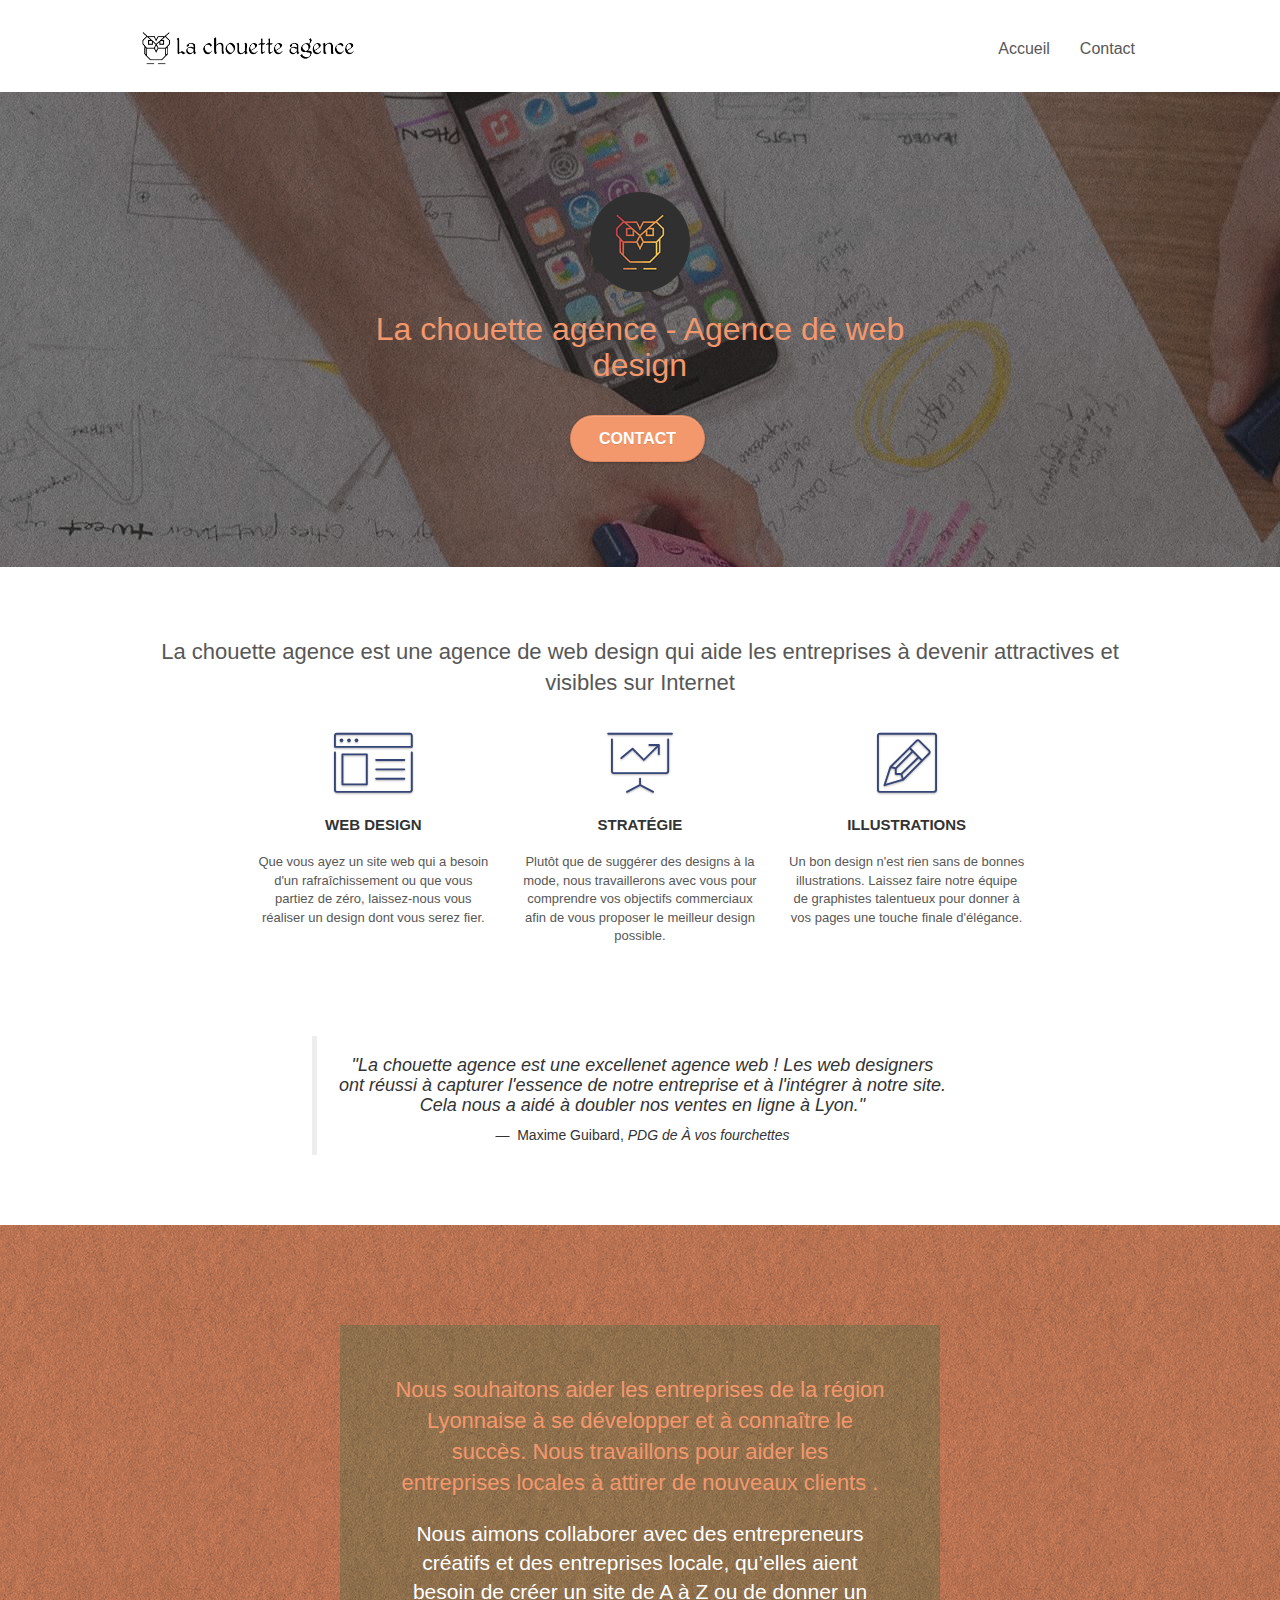
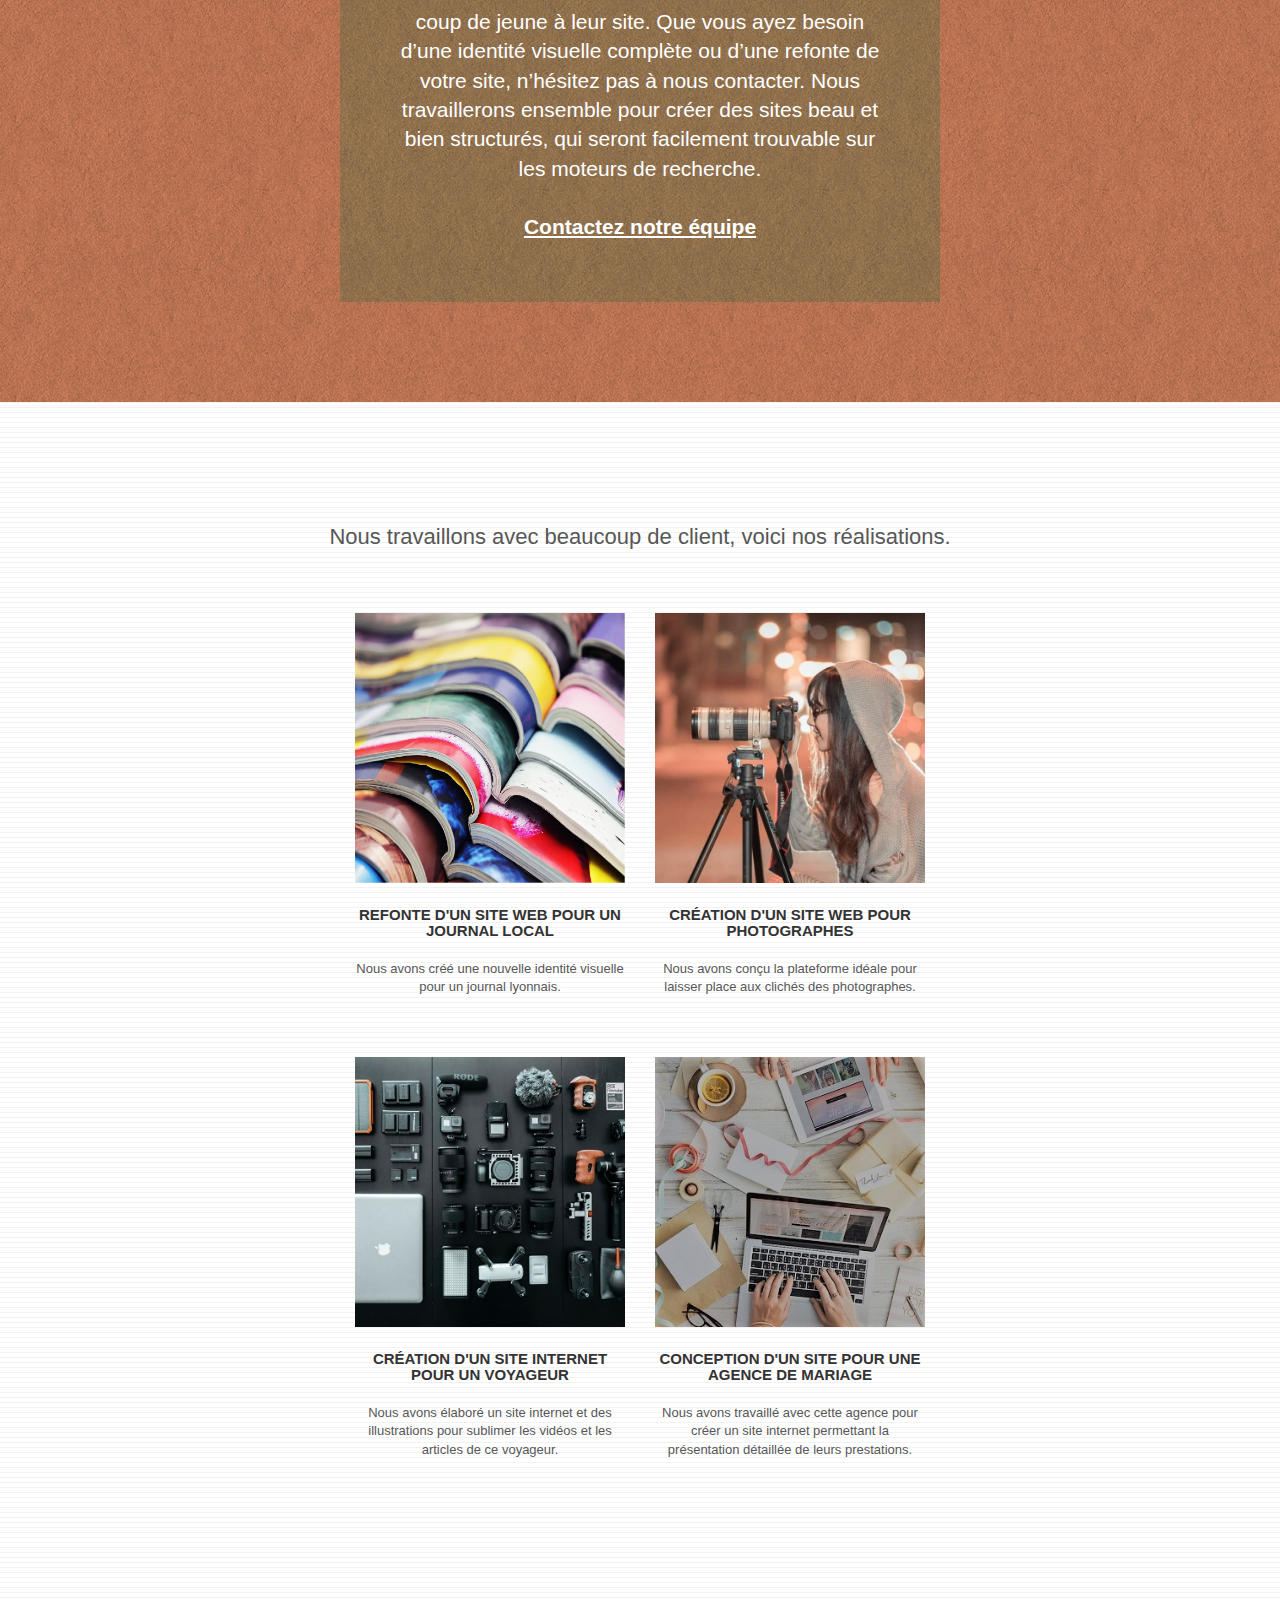
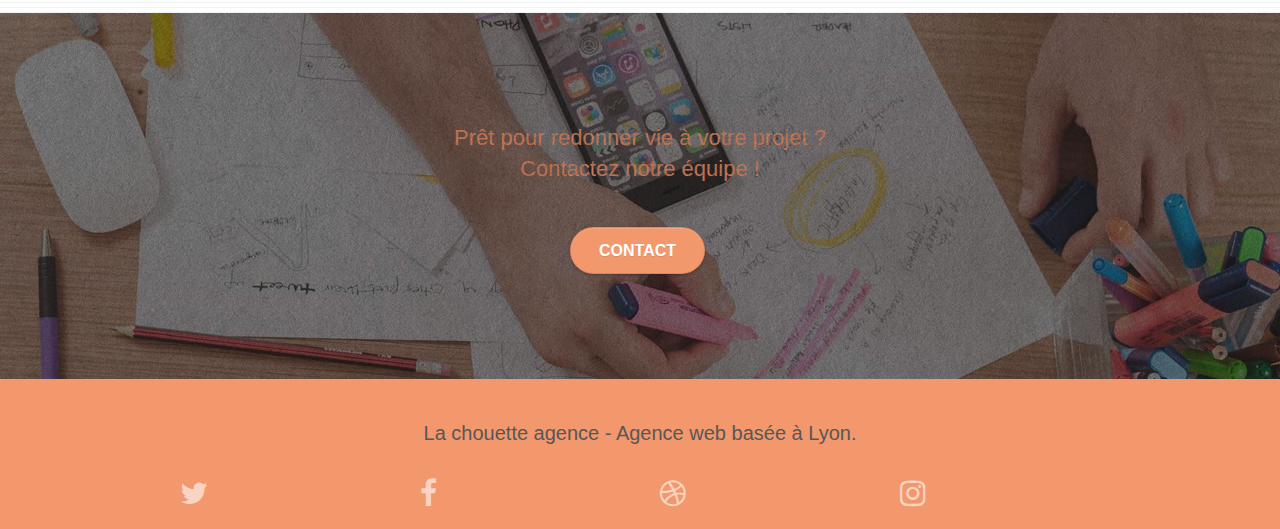
==== commit 657fb5df: "font size  color" ====
--- a/index.html
+++ b/index.html
@@ -43,7 +43,7 @@
             href="./css/et-line.css"
         />
 
-        <script src="./js/jquery-2.1.0.js"></script>
+        <script src="./js/jquery-3.6.0.min.js"></script>
         <script src="./js/bootstrap.min.js"></script>
         <script src="./js/blocs.js"></script>
         <script src="./js/jquery.touchSwipe.js" defer></script>
@@ -272,7 +272,7 @@
                                     aider les entreprises locales à attirer de
                                     nouveaux clients .<br />
                                 </h2>
-                                <p class="text-center white">
+                                <p class="text-center lead white">
                                     Nous aimons collaborer avec des
                                     entrepreneurs créatifs et des entreprises
                                     locale, qu’elles aient besoin de créer un
@@ -443,7 +443,7 @@
                 <div class="container bloc-sm">
                     <div class="row">
                         <div class="col-sm-12">
-                            <p class="text-center white">
+                            <p class="text-center grey">
                                 La chouette agence - Agence web basée à Lyon.<br />
                             </p>
                             <ul class="row row-no-gutters social">
--- a/style.css
+++ b/style.css
@@ -677,7 +677,7 @@
 }
 
 p {
-    font-size: 11px;
+    font-size: 1.3rem;
 }
 
 .italic{
@@ -704,8 +704,9 @@
 }
 
 .social {
-    max-width: 400px;
     margin: auto auto auto auto;
+    list-style: none;
+    padding-top: 2rem;
 }
 
 h2 {
@@ -741,6 +742,21 @@
 
 .white {
     color: #FFFFFF!important;
+}
+
+footer {
+    color: #333333 !important;
+}
+
+.grey {
+    color: #575757!important;
+    font-size: 2rem;
+    padding-top: 2rem;
+}
+
+.img-responsive portfolio-thumb {
+    width: 100%;
+    height: auto;
 }
 
 .portfolio-thumb {
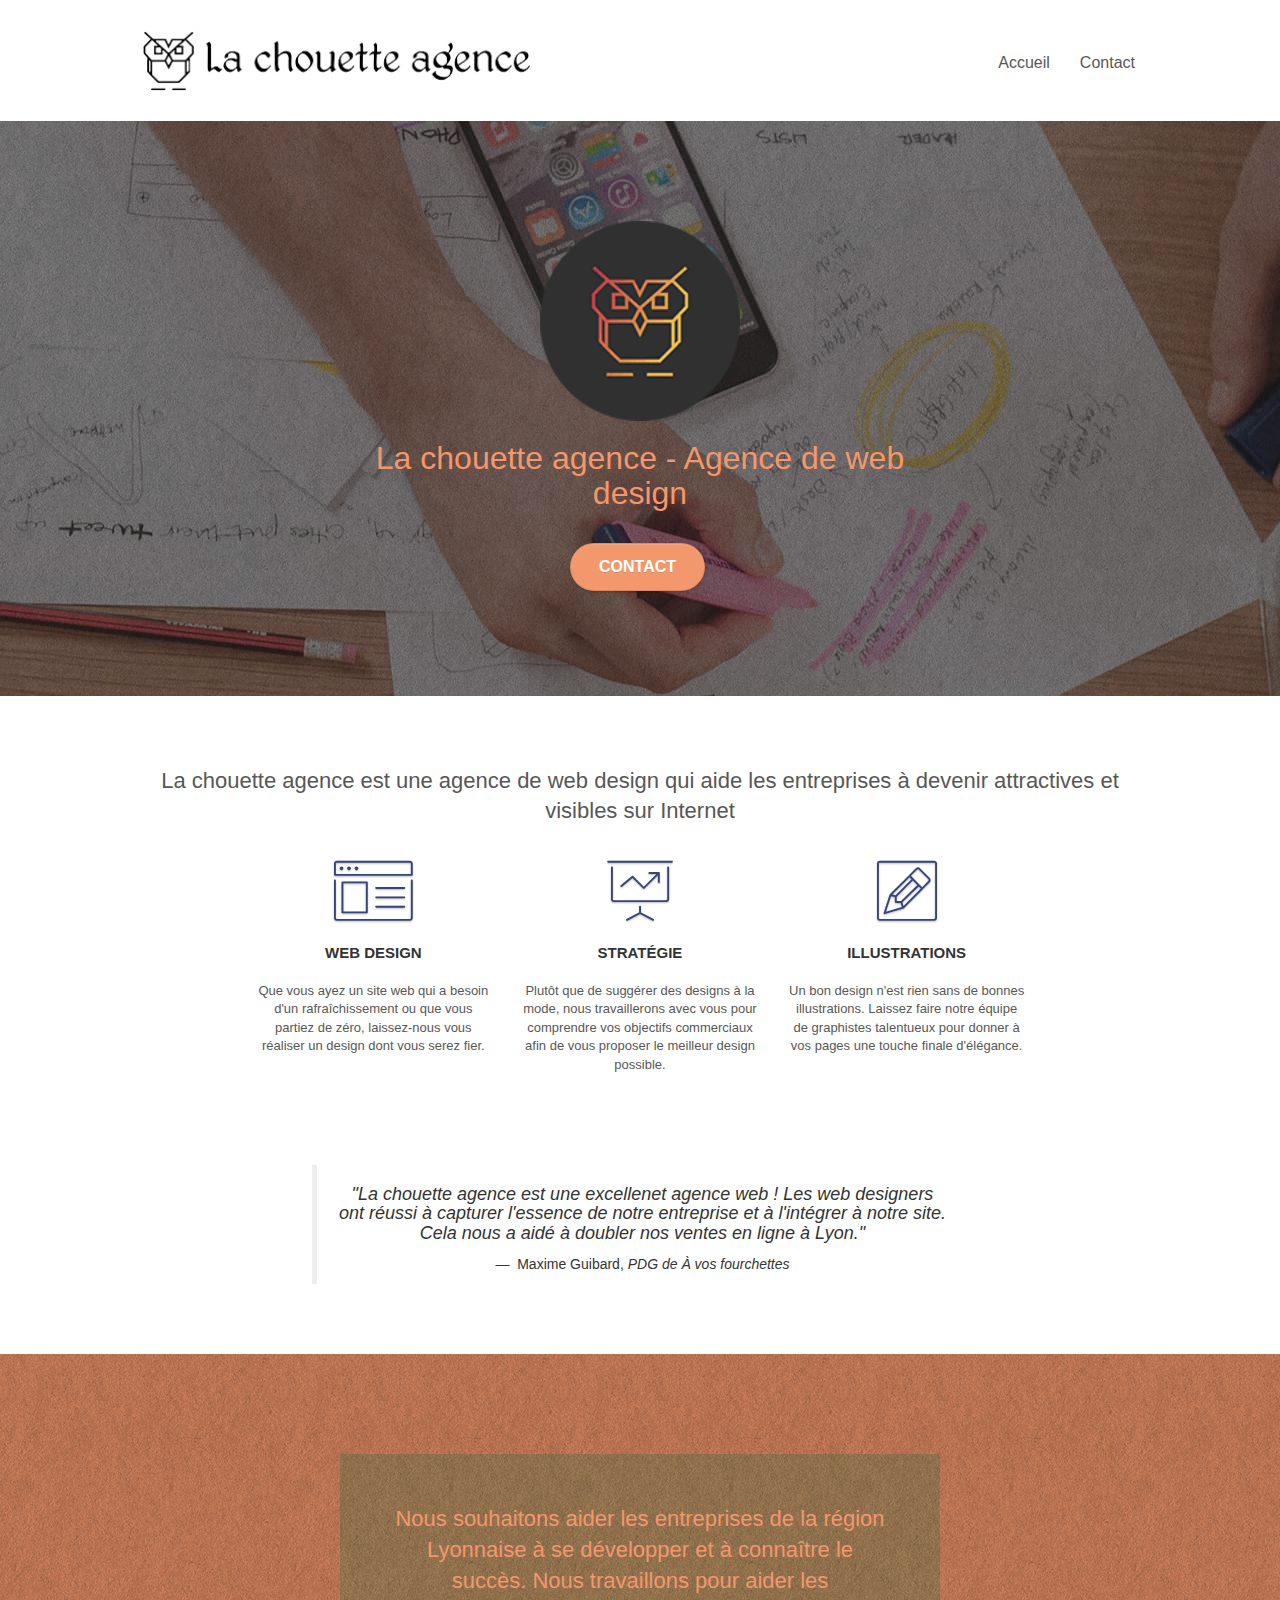
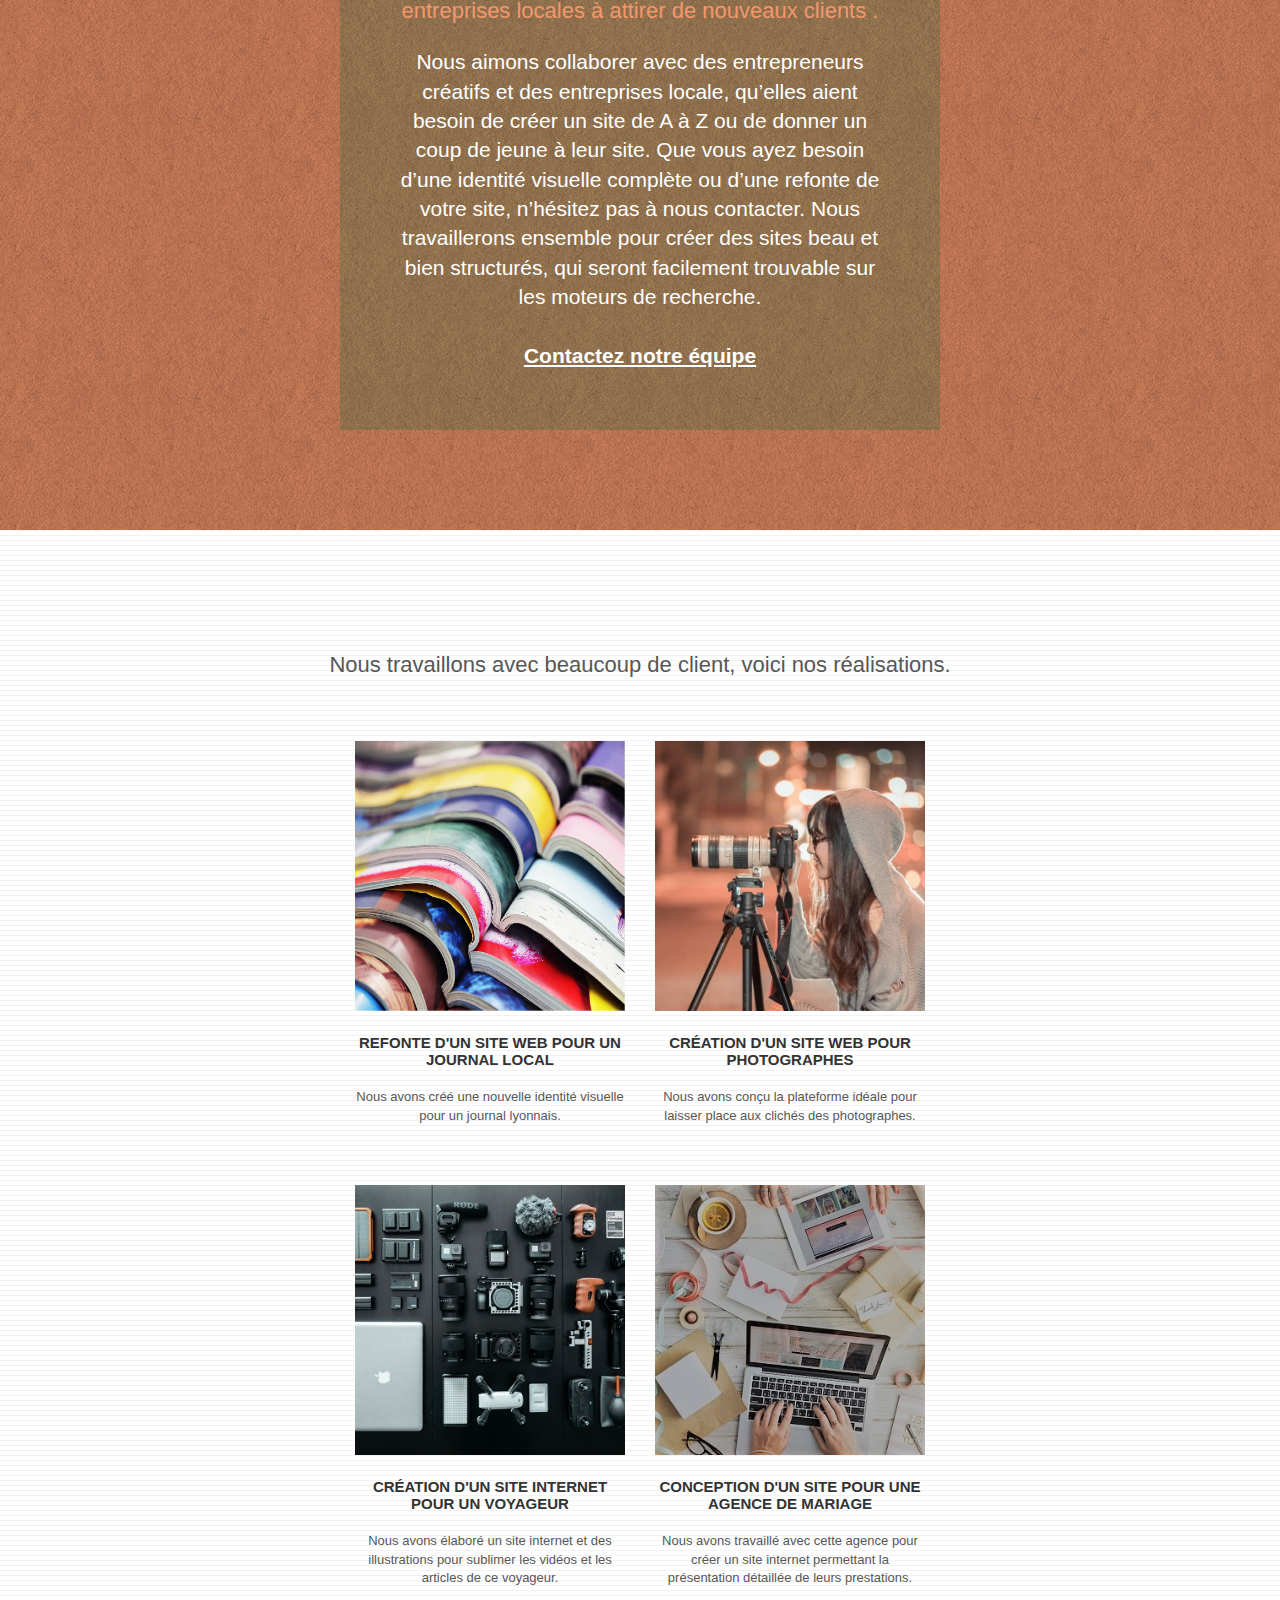
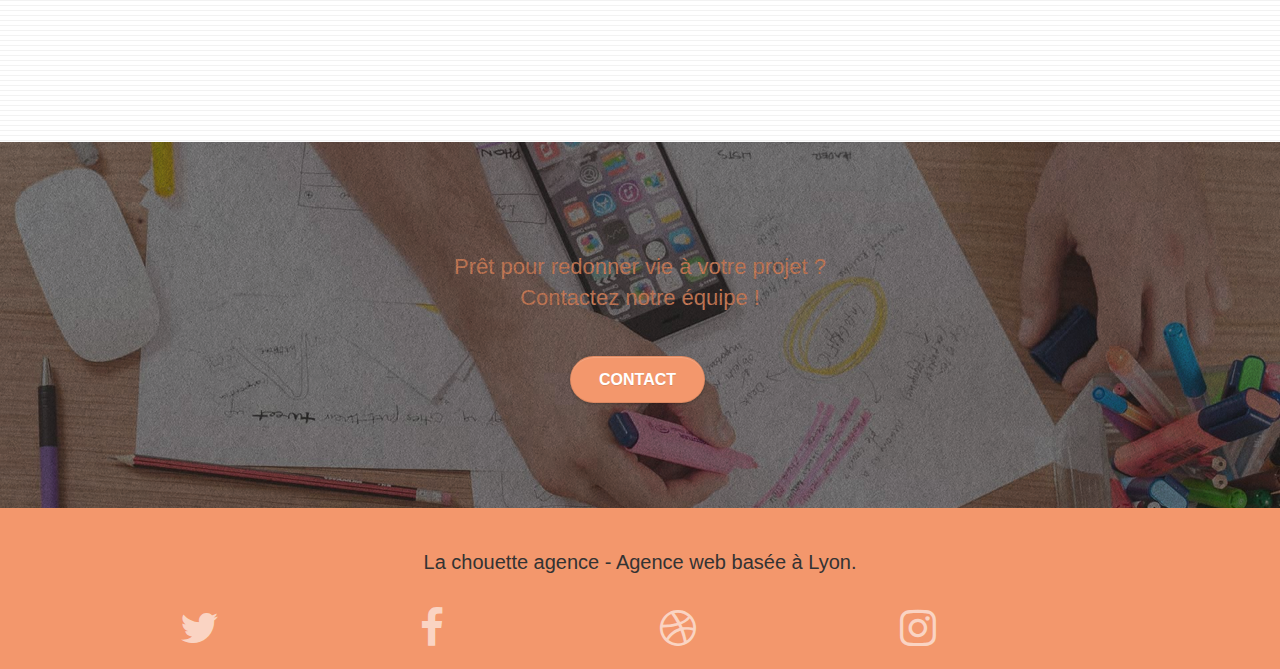
==== commit ebf08c79: "resize logo" ====
--- a/index.html
+++ b/index.html
@@ -62,7 +62,6 @@
                                     itemprop="logo"
                                     src="img/la-chouette-agence.png"
                                     alt="une chouette representant le logo de l'agence"
-                                    height="40"
                             /></a>
                             <button
                                 id="nav-toggle"
--- a/style.css
+++ b/style.css
@@ -302,13 +302,19 @@
 }
 
 .navbar-brand img {
-    max-height: 200px;
+    height: auto;
+    width: 100%;
     margin: 0 5px 0 0;
     display: inline;
 }
 
 .navbar-brand img[src$=svg] {
     min-width: 100px;
+}
+
+.image-resize-mode {
+    width: 200px;
+    height: 100%;
 }
 
 .nav-center .navbar-brand img {
@@ -476,7 +482,7 @@
 }
 
 .icon-md {
-    font-size: 30px!important;
+    font-size: 3em!important;
 }
 
 .icon-lg {
@@ -749,14 +755,14 @@
 }
 
 .grey {
-    color: #575757!important;
+    color: #333333 !important;
     font-size: 2rem;
     padding-top: 2rem;
 }
 
-.img-responsive portfolio-thumb {
-    width: 100%;
-    height: auto;
+.img-responsive {
+    width: 270px;
+    height: 270px;
 }
 
 .portfolio-thumb {
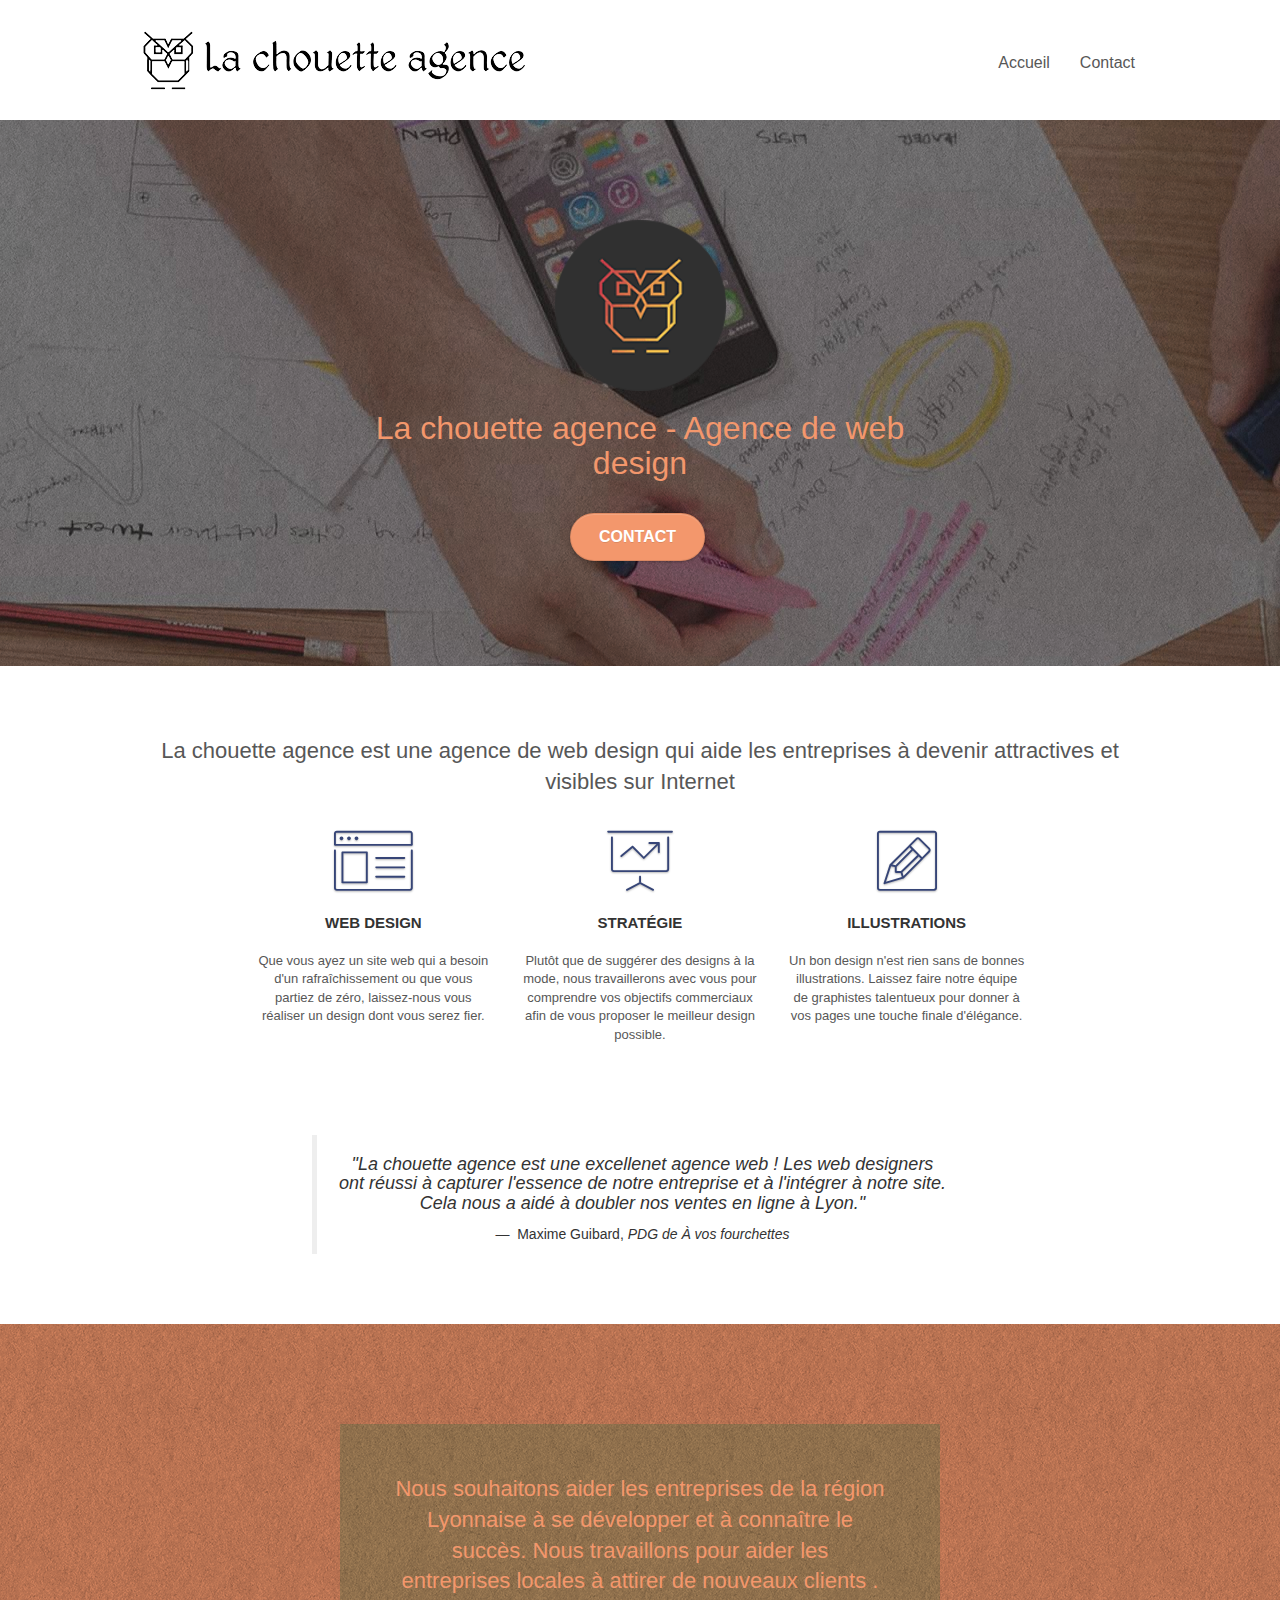
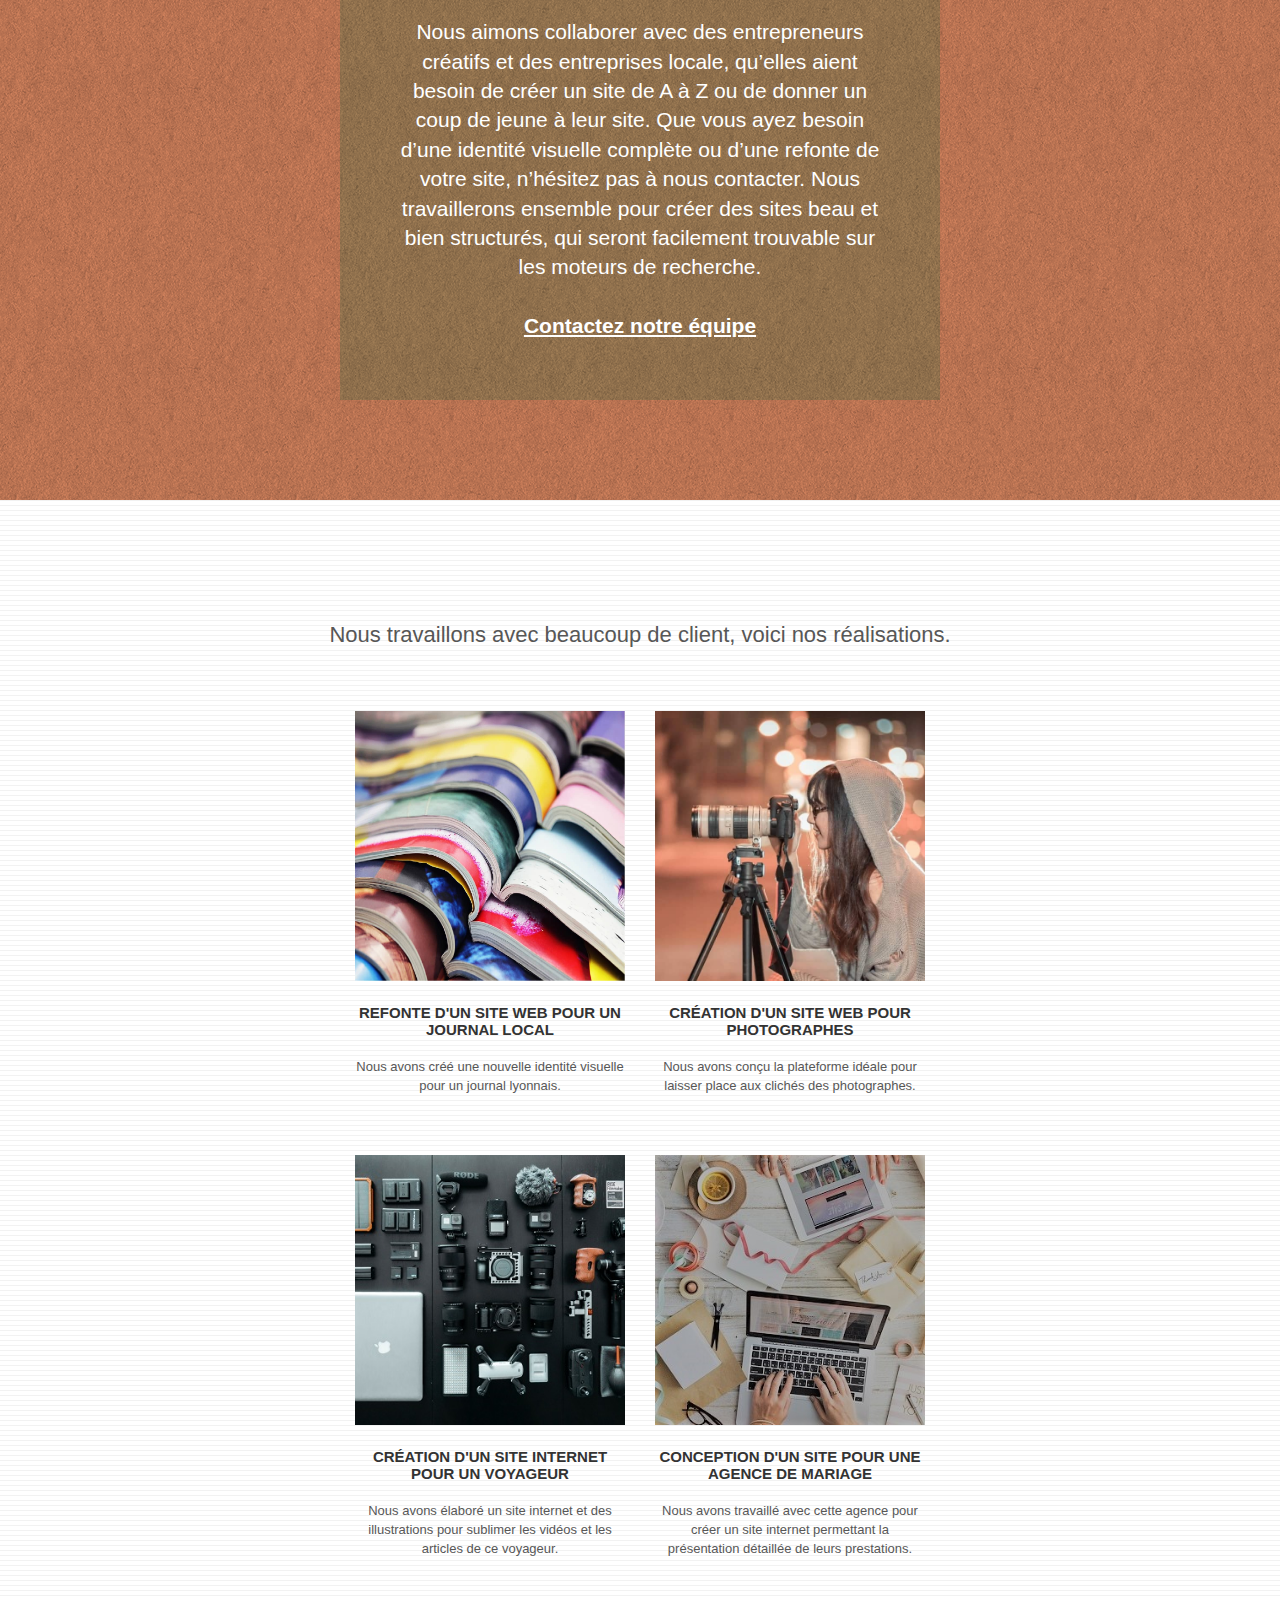
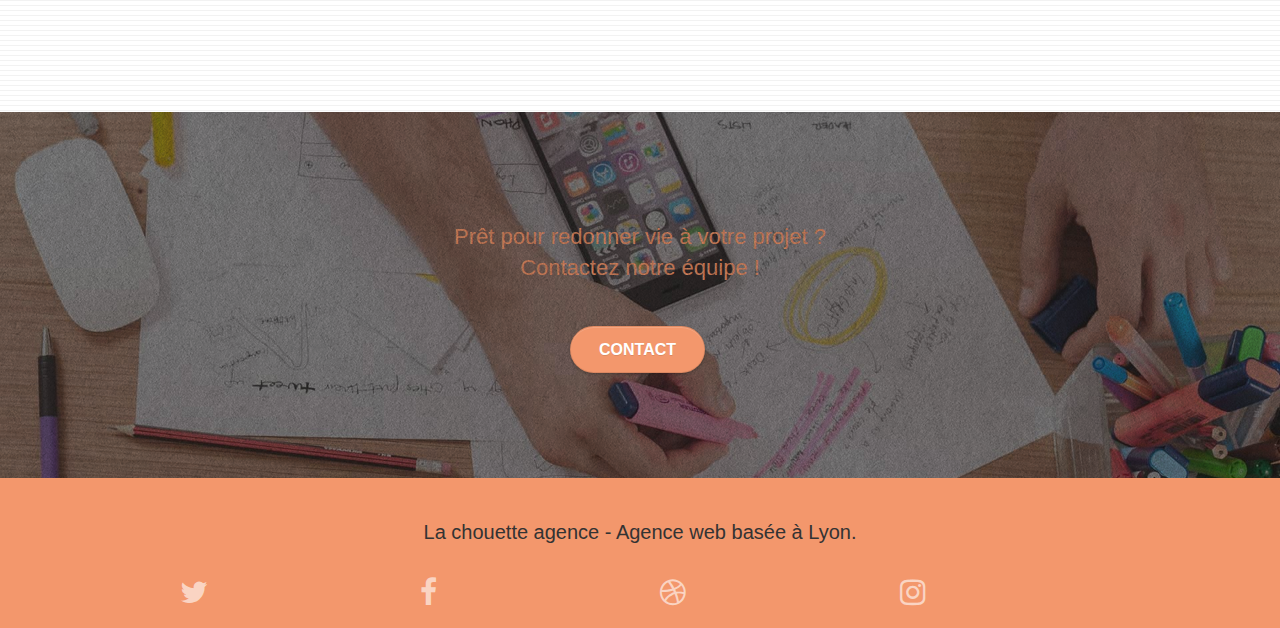
==== commit a2e46a40: "resize" ====
--- a/index.html
+++ b/index.html
@@ -119,7 +119,6 @@
                                     itemprop="logo"
                                     src="img/logo.png"
                                     class="center-block image-resize-mode"
-                                    width="100"
                                     alt="une chouette representant le logo de l'agence"
                                 />
                                 <h1 class="text-center hero-bloc-text tc-white">
--- a/style.css
+++ b/style.css
@@ -302,8 +302,8 @@
 }
 
 .navbar-brand img {
+    width: 100;
     height: auto;
-    width: 100%;
     margin: 0 5px 0 0;
     display: inline;
 }
@@ -313,8 +313,8 @@
 }
 
 .image-resize-mode {
-    width: 200px;
-    height: 100%;
+    width: 30%;
+    height: auto;
 }
 
 .nav-center .navbar-brand img {
@@ -482,7 +482,7 @@
 }
 
 .icon-md {
-    font-size: 3em!important;
+    font-size: 30px!important;
 }
 
 .icon-lg {
@@ -988,8 +988,8 @@
         box-shadow: none;
     }
     .navbar-brand img {
-        max-height: 40px;
-        width: auto;
+        height: auto;
+        width: 100%;
     }
     .nav-invert .navbar-header {
         float: none;
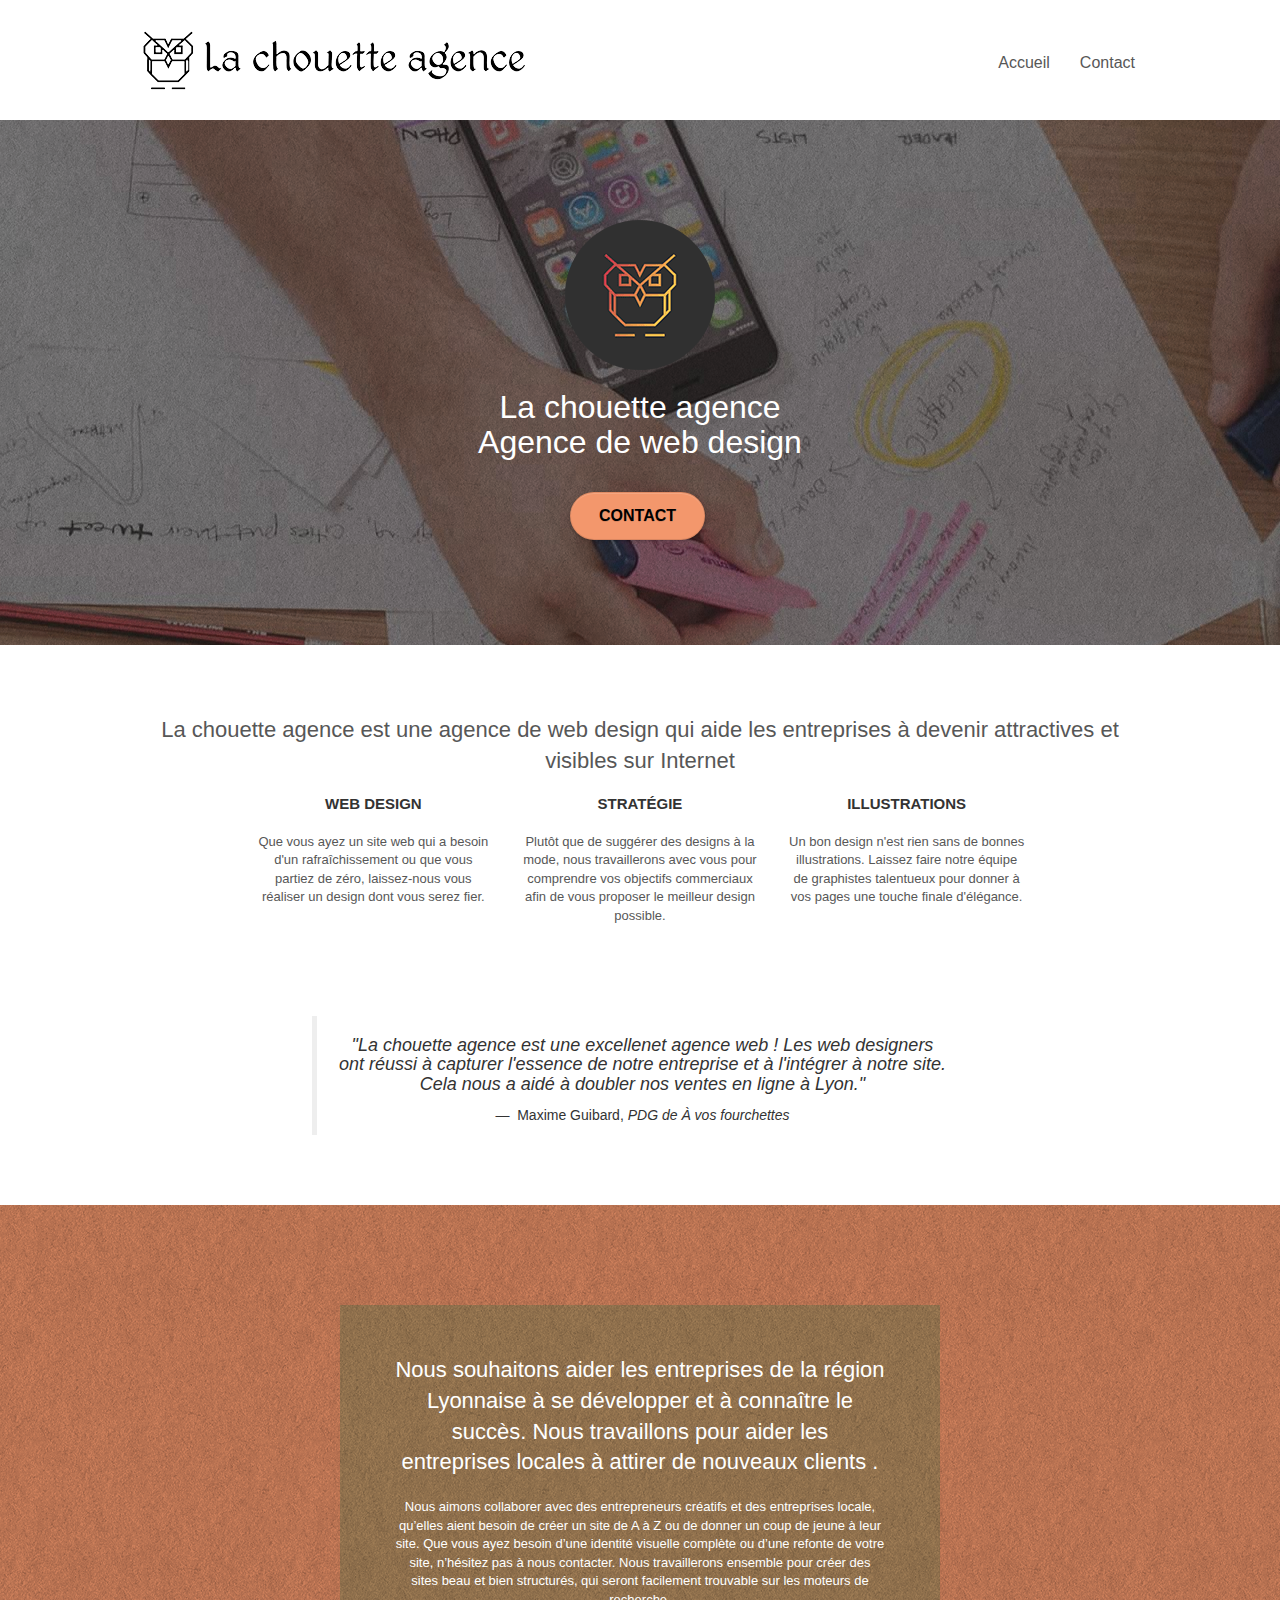
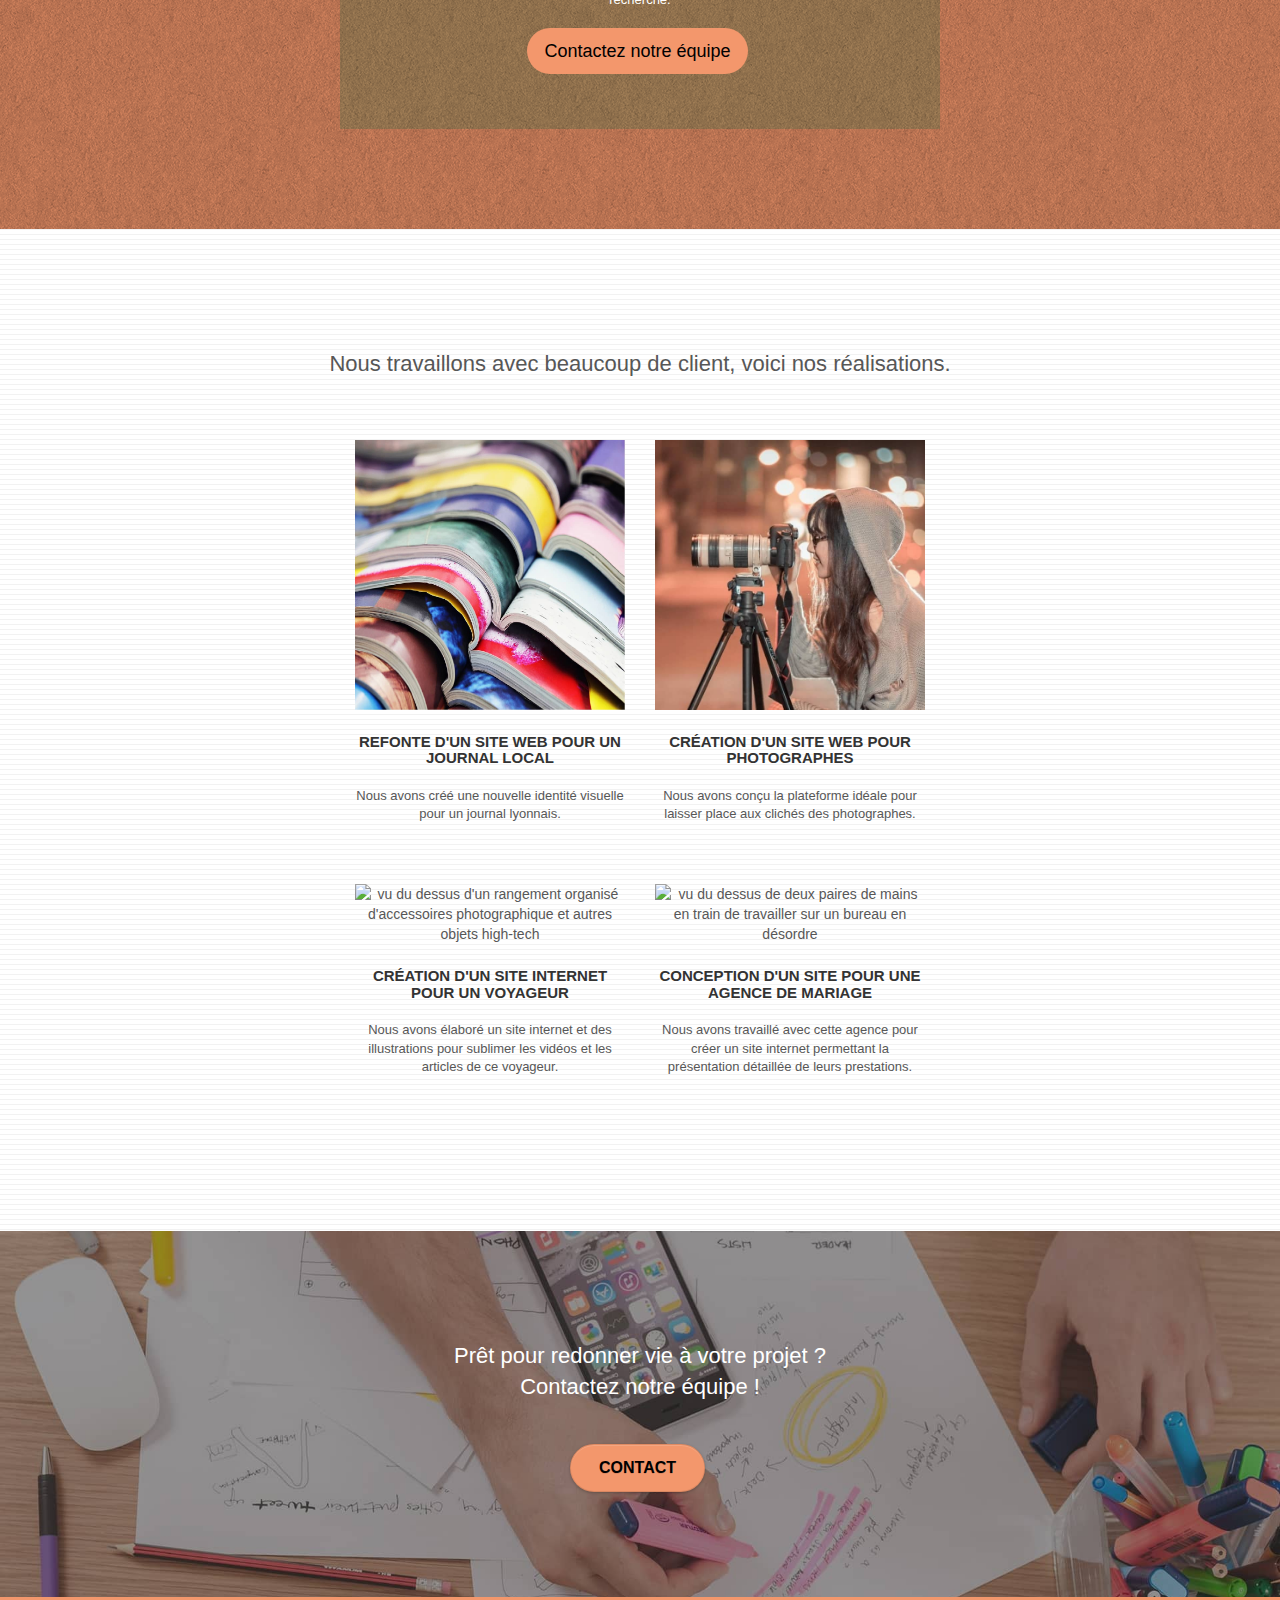
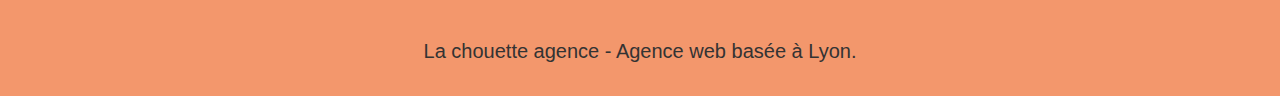
==== commit 71e55e27: "modif html et ajout aria" ====
--- a/index.html
+++ b/index.html
@@ -9,7 +9,7 @@
         />
 
         <!-- Page Title -->
-        <title>La chouette agence</title>
+        <title>La chouette agence - Accueil</title>
 
         <!-- Canonical link -->
         <link rel="canonical" href="" />
@@ -33,14 +33,14 @@
             type="text/css"
             link
             rel="preload"
-            href="./css/font-awesome.css"
+            href="./css/font-awesome.min.css"
         />
         <link
             rel="stylesheet"
             type="text/css"
             link
             rel="preload"
-            href="./css/et-line.css"
+            href="./css/et-line.min.css"
         />
 
         <script src="./js/jquery-3.6.0.min.js"></script>
@@ -62,6 +62,7 @@
                                     itemprop="logo"
                                     src="img/la-chouette-agence.png"
                                     alt="une chouette representant le logo de l'agence"
+                                    title="Retour à l'accueil"
                             /></a>
                             <button
                                 id="nav-toggle"
@@ -85,11 +86,19 @@
                         >
                             <ul class="site-navigation nav navbar-nav">
                                 <li>
-                                    <a href="index.html">Accueil</a>
+                                    <a
+                                        href="index.html"
+                                        aria-label="page d'accueil"
+                                        >Accueil
+                                    </a>
                                 </li>
                                 <li></li>
                                 <li>
-                                    <a href="contact.html">Contact</a>
+                                    <a
+                                        href="contact.html"
+                                        aria-label="page contact"
+                                        >Contact
+                                    </a>
                                 </li>
                             </ul>
                         </div>
@@ -122,7 +131,8 @@
                                     alt="une chouette representant le logo de l'agence"
                                 />
                                 <h1 class="text-center hero-bloc-text tc-white">
-                                    La chouette agence - Agence de web design
+                                    La chouette agence <br />
+                                    Agence de web design
                                 </h1>
                                 <div class="text-center">
                                     <a
@@ -133,6 +143,7 @@
                                             btn-atomic-tangerine
                                         "
                                         id="cta-hero"
+                                        aria-label="rejoindre la page contact"
                                         >Contact</a
                                     >
                                 </div>
@@ -244,7 +255,7 @@
                 </div>
                 <!-- bloc-2-services END -->
 
-                <!-- bloc-3-what-i-do -->
+                <!-- bloc-3-description -->
                 <div
                     class="
                         bloc
@@ -270,7 +281,7 @@
                                     aider les entreprises locales à attirer de
                                     nouveaux clients .<br />
                                 </h2>
-                                <p class="text-center lead white">
+                                <p class="text-center white">
                                     Nous aimons collaborer avec des
                                     entrepreneurs créatifs et des entreprises
                                     locale, qu’elles aient besoin de créer un
@@ -282,8 +293,14 @@
                                     créer des sites beau et bien structurés, qui
                                     seront facilement trouvable sur les moteurs
                                     de recherche. <br /><br /><a
-                                        class="ltc-white bold-link"
+                                        class="
+                                            btn
+                                            btn-atomic-tangerine
+                                            btn-rd
+                                            btn-lg
+                                        "
                                         href="contact.html"
+                                        aria-label="Lien vers la page contact"
                                         >Contactez notre équipe</a
                                     ><br />
                                 </p>
@@ -291,7 +308,7 @@
                         </div>
                     </div>
                 </div>
-                <!-- bloc-3-what-i-do END -->
+                <!-- bloc-3-description END -->
 
                 <!-- bloc-4-portfolio -->
                 <div
@@ -318,6 +335,7 @@
                                     ><img
                                         src="img/1.jpg"
                                         alt="une pile de magazine ouvert et coloré"
+                                        title="agrandir image refonte web"
                                         class="img-responsive portfolio-thumb"
                                 /></a>
                                 <h3 class="mg-md text-center">
@@ -339,6 +357,7 @@
                                         src="img/2.jpg"
                                         class="img-responsive portfolio-thumb"
                                         alt="femme avec une capuche prennant une photo avec en fond une rue éclairé"
+                                        title="agrandir image creation site web"
                                 /></a>
                                 <h3 class="mg-md text-center">
                                     Création d'un site web pour photographes
@@ -353,13 +372,14 @@
                             <div class="col-sm-6">
                                 <a
                                     href="#"
-                                    data-lightbox="img/3.png"
+                                    data-lightbox="img/3.jpg"
                                     data-gallery-id="gallery-1"
                                     data-caption="Création d'un site internet pour un voyageur"
                                     data-frame="snapshot-lb"
                                     ><img
-                                        src="img/3.png"
+                                        src="img/3.jpg"
                                         class="img-responsive portfolio-thumb"
+                                        title="agrandir image creation site voyageur"
                                         alt="vu du dessus d'un rangement organisé d'accessoires photographique et autres objets high-tech"
                                 /></a>
                                 <h3 class="mg-md text-center">
@@ -374,13 +394,14 @@
                             <div class="col-sm-6">
                                 <a
                                     href="#"
-                                    data-lightbox="img/4.png"
+                                    data-lightbox="img/4.jpg"
                                     data-gallery-id="gallery-1"
                                     data-caption="Conception d'un site pour une agence de mariage"
                                     data-frame="snapshot-lb"
                                     ><img
-                                        src="img/4.png"
+                                        src="img/4.jpg"
                                         class="img-responsive portfolio-thumb"
+                                        title="agrandir image conception site"
                                         alt="vu du dessus de deux paires de mains en train de travailler sur un bureau en désordre"
                                 /></a>
                                 <h3 class="mg-md text-center">
@@ -398,7 +419,7 @@
                 </div>
                 <!-- bloc-4-portfolio END -->
 
-                <!-- bloc-5-cta -->
+                <!-- bloc-5-contact -->
                 <div
                     class="
                         bloc
@@ -406,7 +427,6 @@
                         bg-banniere
                         d-bloc
                         bloc-bg-texture
-                        texture-paper
                     "
                     id="bloc-5-cta"
                 >
@@ -427,14 +447,23 @@
                                         btn-lg
                                         cta-hero
                                     "
+                                    aria-label="Aller sur la page Contact"
                                     >Contact</a
                                 >
                             </div>
                         </div>
                     </div>
                 </div>
-                <!-- bloc-5-cta END -->
+                <!-- bloc-5-contact END -->
             </main>
+
+            <!-- ScrollToTop Button -->
+            <a
+                class="bloc-button btn btn-d scrollToTop"
+                onclick="scrollToTarget('1')"
+                ><span class="fa fa-chevron-up"></span
+            ></a>
+            <!-- ScrollToTop Button END -->
 
             <!-- Footer - bloc-8 -->
             <footer class="bloc bgc-atomic-tangerine d-bloc" id="bloc-8">
@@ -448,6 +477,7 @@
                                 <li class="col-sm-3">
                                     <a
                                         itemprop="sameAs"
+                                        aria-label="lien vers Twitter"
                                         href="https://twitter.com/"
                                         title="tw"
                                         target="_blank"
@@ -460,6 +490,7 @@
                                 <li class="col-sm-3">
                                     <a
                                         itemprop="sameAs"
+                                        aria-label="lien vers Facebook"
                                         href="https://www.facebook.com/"
                                         title="fb"
                                         target="_blank"
@@ -472,6 +503,7 @@
                                 <li class="col-sm-3">
                                     <a
                                         itemprop="sameAs"
+                                        aria-label="lien vers Dribble"
                                         href="https://dribbble.com/"
                                         title="dribbble"
                                         target="_blank"
@@ -484,6 +516,7 @@
                                 <li class="col-sm-3">
                                     <a
                                         itemprop="sameAs"
+                                        aria-label="lien vers Instagram"
                                         href="https://www.instagram.com/"
                                         title="instagram"
                                         target="_blank"
--- a/style.css
+++ b/style.css
@@ -302,19 +302,13 @@
 }
 
 .navbar-brand img {
-    width: 100;
-    height: auto;
+    max-height: 200px;
     margin: 0 5px 0 0;
     display: inline;
 }
 
 .navbar-brand img[src$=svg] {
     min-width: 100px;
-}
-
-.image-resize-mode {
-    width: 30%;
-    height: auto;
 }
 
 .nav-center .navbar-brand img {
@@ -551,7 +545,7 @@
     margin-left: -25px;
     border-radius: 50%;
     background: rgba(0, 0, 0, .6)11px;
-    color: #FFF;
+    color: #fff;
     font-weight: 100;
     z-index: 1;
     position: absolute;
@@ -712,7 +706,7 @@
 .social {
     margin: auto auto auto auto;
     list-style: none;
-    padding-top: 2rem;
+    max-width:400px;
 }
 
 h2 {
@@ -734,7 +728,7 @@
 }
 
 h1 {
-    color: #333333!important;
+    color: #000!important;
 }
 
 h4 {
@@ -760,15 +754,19 @@
     padding-top: 2rem;
 }
 
-.img-responsive {
-    width: 270px;
-    height: 270px;
-}
-
 .portfolio-thumb {
     margin-bottom: 24px;
-}
-
+    width: 100%;
+    height: auto;
+}
+
+@media (max-width: 767px) {
+    .portfolio-thumb {
+        width: 50%;
+        height: auto;
+        display: unset;
+    }
+}
 .portfolio-row {
     margin-bottom: 44px;
     margin-top: 50px;
@@ -801,12 +799,12 @@
 }
 
 .tc-white {
-    color: #F3976C!important;
+    color: #fff!important;
 }
 
 .btn-atomic-tangerine {
     background: #F3976C;
-    color: #FFFFFF!important;
+    color: #000!important;
 }
 
 .btn-atomic-tangerine:hover {
@@ -848,7 +846,7 @@
 }
 
 .bg-presentation {
-    background-image: url("img/image-de-presentation.png");
+    background-image: url("img/image-de-presentation.jpg");
 }
 
 @media (max-width: 1024px) {
@@ -988,8 +986,8 @@
         box-shadow: none;
     }
     .navbar-brand img {
-        height: auto;
-        width: 100%;
+        max-height: 40px;
+        width: auto;
     }
     .nav-invert .navbar-header {
         float: none;
@@ -1065,4 +1063,9 @@
     .bloc-mob-center-text {
         text-align: center;
     }
-}+}
+
+.image-resize-mode {
+    width: 150px;
+    height: auto;
+}
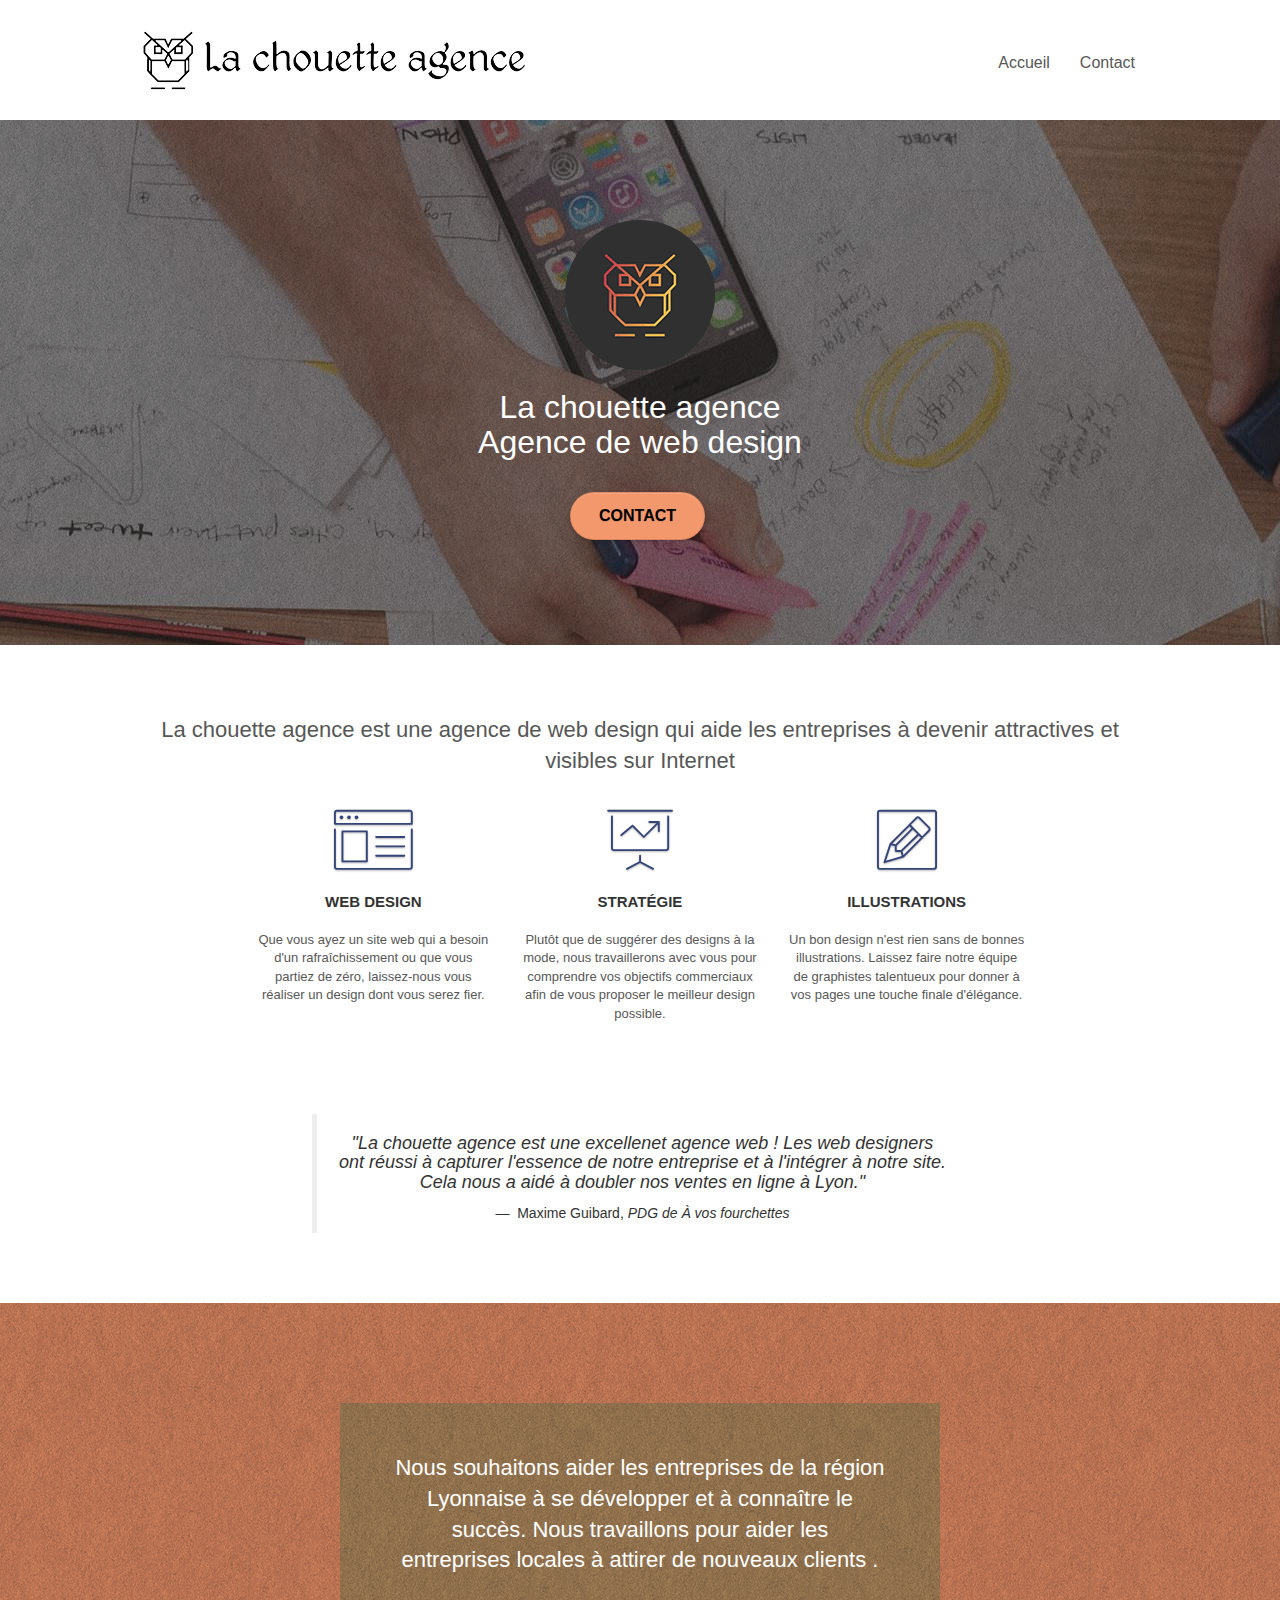
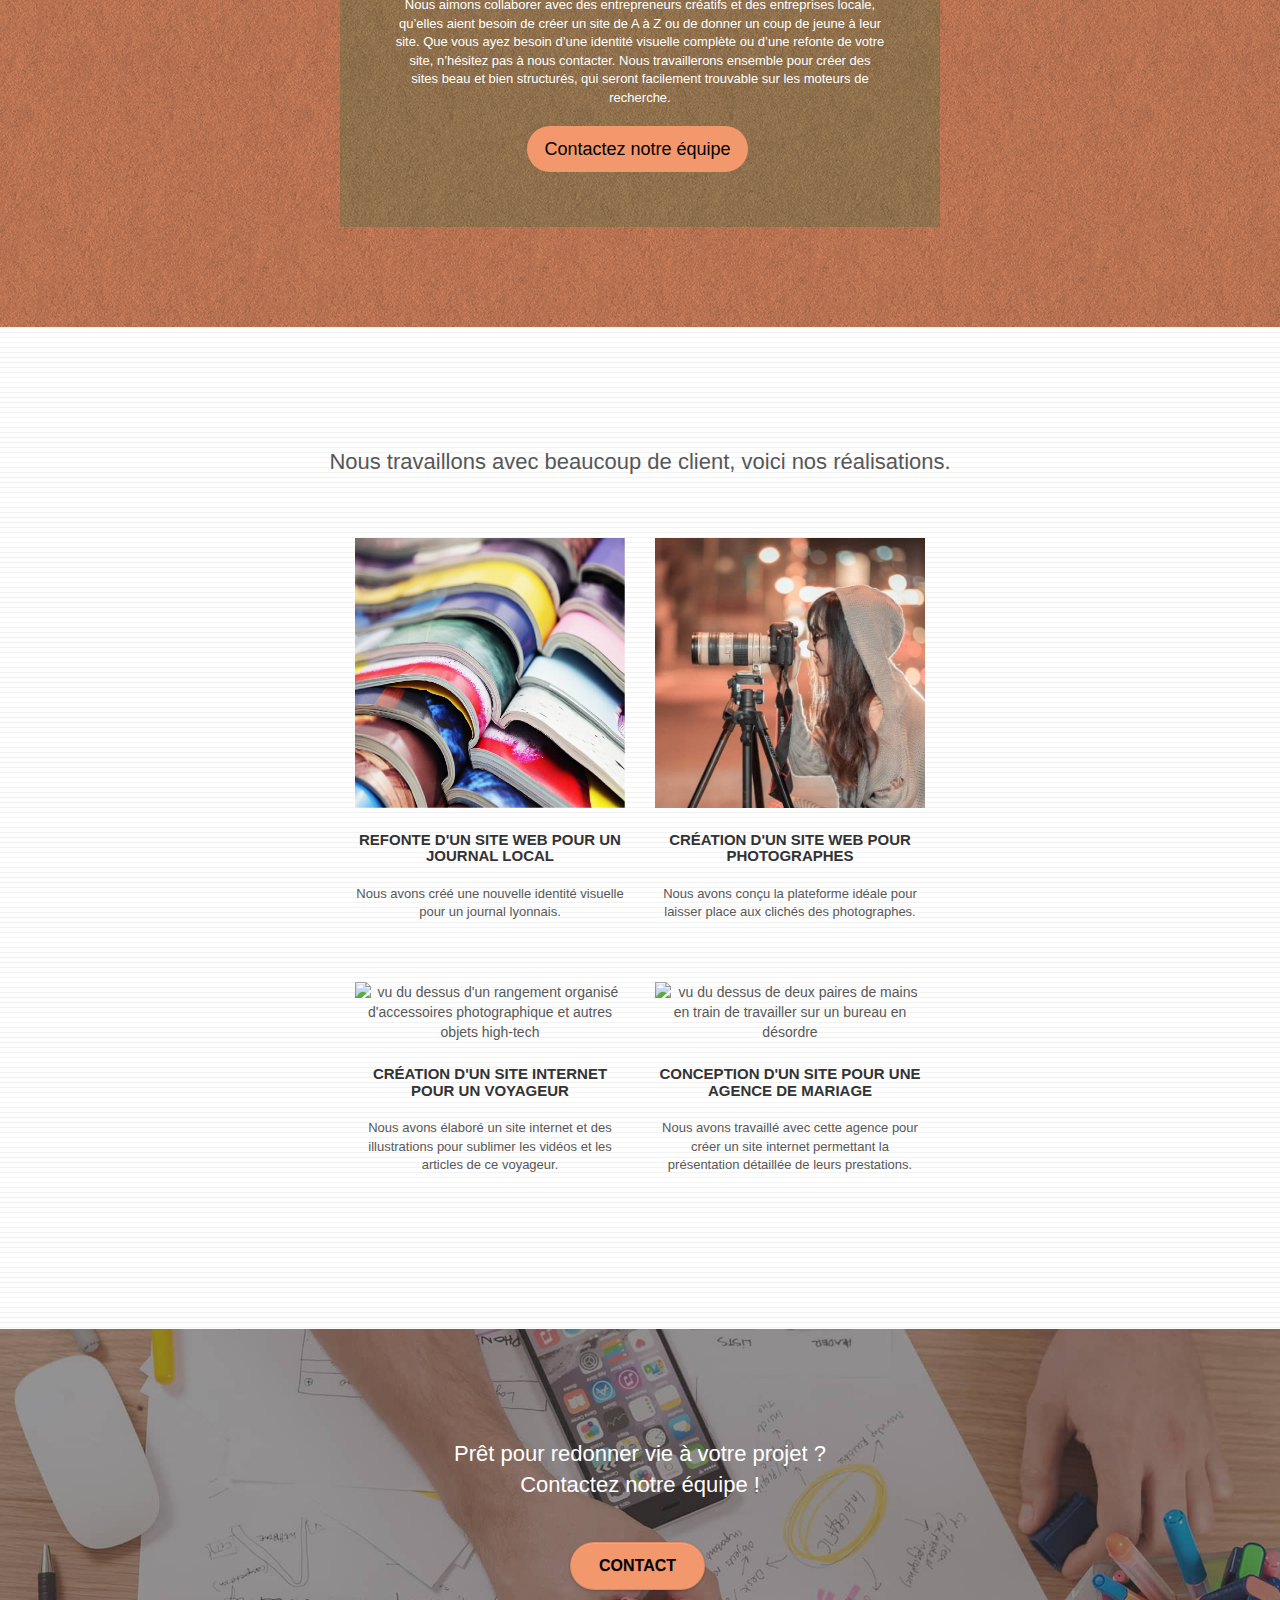
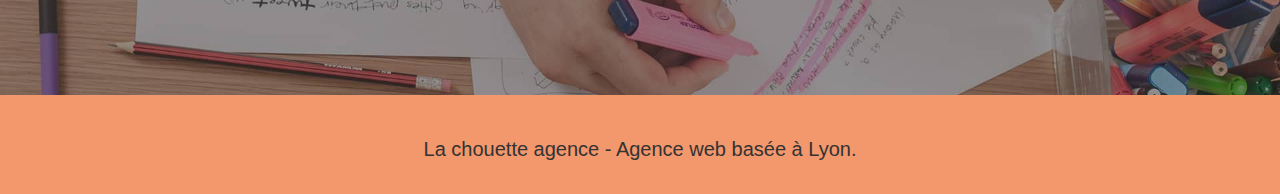
==== commit 26c60fd2: "correction css validator et html" ====
--- a/index.html
+++ b/index.html
@@ -12,7 +12,10 @@
         <title>La chouette agence - Accueil</title>
 
         <!-- Canonical link -->
-        <link rel="canonical" href="" />
+        <link
+            rel="canonical"
+            href="https://nickeust.github.io/NicolasEustase_4_18062021/"
+        />
 
         <!-- Secondary Meta Tags -->
         <meta
@@ -22,32 +25,28 @@
         <meta name="Content-Language" content="fr" />
         <meta
             name="Identifier-Url"
-            content="https://nickeust.github.io/NicolasEustase_4_18052021/"
+            content="https://nickeust.github.io/NicolasEustase_4_18062021/"
         />
 
         <link rel="shortcut icon" type="image/png" href="favicon.jpg" />
         <link rel="stylesheet" type="text/css" href="./css/bootstrap.min.css" />
-        <link rel="stylesheet" type="text/css" href="style.css" />
+        <link rel="stylesheet" type="text/css" href="style.min.css" />
         <link
-            rel="stylesheet"
+            rel="preload stylesheet"
             type="text/css"
-            link
-            rel="preload"
             href="./css/font-awesome.min.css"
         />
         <link
-            rel="stylesheet"
+            rel="preload stylesheet"
             type="text/css"
-            link
-            rel="preload"
             href="./css/et-line.min.css"
         />
 
         <script src="./js/jquery-3.6.0.min.js"></script>
         <script src="./js/bootstrap.min.js"></script>
-        <script src="./js/blocs.js"></script>
-        <script src="./js/jquery.touchSwipe.js" defer></script>
-        <script src="./js/gmaps.js"></script>
+        <script src="./js/blocs.min.js"></script>
+        <script src="./js/jquery.touchSwipe.min.js" defer></script>
+        <script src="./js/gmaps.min.js"></script>
     </head>
     <body>
         <!-- Principal conteneur -->
@@ -59,7 +58,6 @@
                         <div class="navbar-header">
                             <a class="navbar-brand" href="index.html"
                                 ><img
-                                    itemprop="logo"
                                     src="img/la-chouette-agence.png"
                                     alt="une chouette representant le logo de l'agence"
                                     title="Retour à l'accueil"
@@ -125,7 +123,6 @@
                         <div class="row tight-width-whitespace">
                             <div class="col-sm-12">
                                 <img
-                                    itemprop="logo"
                                     src="img/logo.png"
                                     class="center-block image-resize-mode"
                                     alt="une chouette representant le logo de l'agence"
@@ -476,7 +473,6 @@
                             <ul class="row row-no-gutters social">
                                 <li class="col-sm-3">
                                     <a
-                                        itemprop="sameAs"
                                         aria-label="lien vers Twitter"
                                         href="https://twitter.com/"
                                         title="tw"
@@ -489,7 +485,6 @@
                                 </li>
                                 <li class="col-sm-3">
                                     <a
-                                        itemprop="sameAs"
                                         aria-label="lien vers Facebook"
                                         href="https://www.facebook.com/"
                                         title="fb"
@@ -502,7 +497,6 @@
                                 </li>
                                 <li class="col-sm-3">
                                     <a
-                                        itemprop="sameAs"
                                         aria-label="lien vers Dribble"
                                         href="https://dribbble.com/"
                                         title="dribbble"
@@ -515,7 +509,6 @@
                                 </li>
                                 <li class="col-sm-3">
                                     <a
-                                        itemprop="sameAs"
                                         aria-label="lien vers Instagram"
                                         href="https://www.instagram.com/"
                                         title="instagram"
--- a/style.min.css
+++ b/style.min.css
@@ -0,0 +1 @@
+body{margin:0;padding:0;background:#fff;overflow-x:hidden;-webkit-font-smoothing:antialiased;-moz-osx-font-smoothing:grayscale}a,button{transition:all .3s ease-in-out;outline:0!important}a:hover{text-decoration:none;cursor:pointer}#page-loading-blocs-notifaction{position:fixed;top:0;bottom:0;width:100%;z-index:100000;background:#fff url(img/pageload-spinner.gif) no-repeat center center}.bloc{width:100%;clear:both;background:50% 50% no-repeat;padding:0 50px;-webkit-background-size:cover;-moz-background-size:cover;-o-background-size:cover;background-size:cover;position:relative}.bloc .container{padding-left:0;padding-right:0}.bloc-lg{padding:100px 50px}.bloc-md{padding:50px}.bloc-sm{padding:20px 50px}.bg-b-edge,.bg-bl-edge,.bg-br-edge,.bg-center,.bg-l-edge,.bg-r-edge,.bg-repeat,.bg-t-edge,.bg-tl-edge,.bg-tr-edge{-webkit-background-size:auto!important;-moz-background-size:auto!important;-o-background-size:auto!important;background-size:auto!important}.bg-repeat{background:repeat}.bg-t-edge{background:top no-repeat}.bloc-bg-texture::before{content:"";background-size:2px 2px;position:absolute;top:0;bottom:0;left:0;right:0}.texture-paper::before{background:url(img/texture-paper.png);background-size:280px 280px}.b-parallax{background-attachment:fixed}.d-bloc{color:rgba(255,255,255,.7)}.d-bloc button:hover{color:rgba(255,255,255,.9)}.d-bloc .icon-round,.d-bloc .icon-rounded,.d-bloc .icon-semi-rounded-a,.d-bloc .icon-semi-rounded-b,.d-bloc .icon-square{border-color:rgba(255,255,255,.9)}.d-bloc .divider-h span{border-color:rgba(255,255,255,.2)}.d-bloc .a-btn,.d-bloc .navbar a,.d-bloc .navbar-brand,.d-bloc a .icon-lg,.d-bloc a .icon-md,.d-bloc a .icon-sm,.d-bloc a .icon-xl,.d-bloc h1 a,.d-bloc h2 a,.d-bloc h3 a,.d-bloc h4 a,.d-bloc h5 a,.d-bloc h6 a,.d-bloc p a{color:rgba(255,255,255,.6)}.d-bloc .a-btn:hover,.d-bloc .navbar a:hover,.d-bloc .navbar-brand:hover,.d-bloc a:hover .icon-lg,.d-bloc a:hover .icon-md,.d-bloc a:hover .icon-sm,.d-bloc a:hover .icon-xl,.d-bloc h1 a:hover,.d-bloc h2 a:hover,.d-bloc h3 a:hover,.d-bloc h4 a:hover,.d-bloc h5 a:hover,.d-bloc h6 a:hover,.d-bloc p a:hover{color:#fff}.d-bloc .navbar-toggle .icon-bar{background:#fff}.d-bloc .btn-wire,.d-bloc .btn-wire:hover{color:#fff;border-color:#fff}.d-bloc .panel{color:rgba(0,0,0,.5)}.d-bloc .panel button:hover{color:rgba(0,0,0,.7)}.d-bloc .panel icon{border-color:rgba(0,0,0,.7)}.d-bloc .panel .divider-h span{border-color:rgba(0,0,0,.1)}.d-bloc .panel .a-btn{color:rgba(0,0,0,.6)}.d-bloc .panel .a-btn:hover{color:#000}.d-bloc .panel .btn-wire,.d-bloc .panel .btn-wire:hover{color:rgba(0,0,0,.7);border-color:rgba(0,0,0,.3)}.d-bloc .panel,.l-bloc{color:rgba(0,0,0,.5)}.d-bloc .panel button:hover,.l-bloc button:hover{color:rgba(0,0,0,.7)}.l-bloc .icon-round,.l-bloc .icon-rounded,.l-bloc .icon-semi-rounded-a,.l-bloc .icon-semi-rounded-b,.l-bloc .icon-square{border-color:rgba(0,0,0,.7)}.d-bloc .panel .divider-h span,.l-bloc .divider-h span{border-color:rgba(0,0,0,.1)}.d-bloc .panel .a-btn,.l-bloc .a-btn,.l-bloc .navbar a,.l-bloc .navbar-brand,.l-bloc a .icon-lg,.l-bloc a .icon-md,.l-bloc a .icon-sm,.l-bloc a .icon-xl,.l-bloc h1 a,.l-bloc h2 a,.l-bloc h3 a,.l-bloc h4 a,.l-bloc h5 a,.l-bloc h6 a,.l-bloc p a{color:rgba(0,0,0,.6)}.d-bloc .panel .a-btn:hover,.l-bloc .a-btn:hover,.l-bloc .navbar a:hover,.l-bloc .navbar-brand:hover,.l-bloc a:hover .icon-lg,.l-bloc a:hover .icon-md,.l-bloc a:hover .icon-sm,.l-bloc a:hover .icon-xl,.l-bloc h1 a:hover,.l-bloc h2 a:hover,.l-bloc h3 a:hover,.l-bloc h4 a:hover,.l-bloc h5 a:hover,.l-bloc h6 a:hover,.l-bloc p a:hover{color:#000}.l-bloc .navbar-toggle .icon-bar{color:rgba(0,0,0,.6)}.d-bloc .panel .btn-wire,.d-bloc .panel .btn-wire:hover,.l-bloc .btn-wire,.l-bloc .btn-wire:hover{color:rgba(0,0,0,.7);border-color:rgba(0,0,0,.3)}.voffset{margin-top:30px}.voffset-lg{margin-top:80px}.row-no-gutters{margin-right:0;margin-left:0}.row.row-no-gutters>[class*=" col-"],.row.row-no-gutters>[class^=col-]{padding-right:0;padding-left:0}#bloc-1-hero h1{font-size:32px}.navbar{margin-bottom:0;z-index:1}.navbar-brand{height:auto;padding:3px 15px;font-size:25px;font-weight:400;font-weight:600;line-height:44px}.navbar-brand img{max-height:200px;margin:0 5px 0 0;display:inline}.navbar-brand img[src$=svg]{min-width:100px}.nav-center .navbar-brand img{margin:0}.navbar .nav{padding-top:2px;margin-right:-16px;float:right;z-index:1}.nav>li{float:left;margin-top:4px;font-size:16px}.navbar-nav .open .dropdown-menu>li>a{text-align:inherit}.nav>li a:focus,.nav>li a:hover{background:0 0}.navbar-toggle{margin:10px 10px 0 0;border:0}.navbar-toggle:hover{background:0 0!important}.navbar-toggle .icon-bar{background-color:rgba(0,0,0,.5);width:26px}.nav-invert .navbar .nav{float:left}.nav-invert .navbar-brand,.nav-invert .navbar-header{float:right;position:relative;z-index:2}@media (min-width:768px){.site-navigation{position:absolute;top:50%;right:20px;transform:translate(0,-50%);-webkit-transform:translateY(-50%)}.nav>li .dropdown-menu a,.nav>li .dropdown-menu a:hover{color:#484848}.nav-invert .site-navigation{left:0;right:0}.nav-center{text-align:center}.nav-center .navbar-header{width:100%}.nav-center .nav>li,.nav-center .navbar-brand,.nav-center .navbar-header{float:none;display:inline-block}.nav-center .site-navigation{position:relative;width:100%;right:0;margin-right:0;margin-top:20px}.nav-center.mini-nav .navbar-toggle{float:none;margin:10px auto 0}}.nav>li>.dropdown a{background:0 0!important;display:block;padding:14px 15px}nav .caret{margin:0 5px}.dropdown-menu .dropdown-menu{top:-8px;left:100%}.dropdown-menu .dropmenu-flow-right{top:100%;left:0;margin-left:-1px;border-top-left-radius:0;border-top-right-radius:0}.dropdown-menu .dropdown span{border:4px solid #000;border-top-color:transparent;border-right-color:transparent;border-bottom-color:transparent;margin:6px -5px 0 0!important;float:right}.mg-md{margin-top:10px;margin-bottom:20px}.mg-lg{margin-top:10px;margin-bottom:40px}.btn{margin:0 5px 5px 0}.btn.pull-right{margin:0 0 5px 5px}.btn-d,.btn-d:focus,.btn-d:hover{color:#fff;background:rgba(0,0,0,.3)}button{outline:0!important}.btn-rd{border-radius:40px}.btn-clean{border:1px solid rgba(0,0,0,.08);border-bottom-color:rgba(0,0,0,.1);text-shadow:0 1px 0 rgba(0,0,1,.1);box-shadow:0 1px 3px rgba(0,0,1,.25),inset 0 1px 0 0 rgba(255,255,255,.15)}.icon-md{font-size:30px!important}.icon-lg{font-size:60px!important}.sm-shadow{text-shadow:0 1px 2px rgba(0,0,0,.3)}.panel-sq,.panel-sq .panel-footer,.panel-sq .panel-heading{border-radius:0}.panel-rd{border-radius:30px}.panel-rd .panel-heading{border-radius:29px 29px 0 0}.panel-rd .panel-footer{border-radius:0 0 29px 29px}.form-control{border-color:rgba(0,0,0,.1);box-shadow:none}.scrollToTop{width:40px;height:40px;position:fixed;bottom:20px;right:20px;opacity:0;z-index:500;transition:all .3s ease-in-out}.scrollToTop span{margin-top:6px}.showScrollTop{font-size:14px;opacity:1}a[data-lightbox]{position:relative;display:block;text-align:center}a[data-lightbox]:hover::before{content:"+";font-family:HelveticaNeue-Light,"Helvetica Neue Light","Helvetica Neue",Helvetica,Arial;font-size:32px;width:50px;height:50px;margin-left:-25px;border-radius:50%;background:rgba(0,0,0,.6) 11px;color:#fff;font-weight:100;z-index:1;position:absolute;top:50%;transform:translateY(-50%);-webkit-transform:translateY(-50%)}a[data-lightbox]:hover img{opacity:.6;-webkit-animation-fill-mode:none;animation-fill-mode:none}#lightbox-modal{display:flex;align-items:center}#lightbox-modal .modal-dialog{width:90%;max-width:900px;margin:0 auto 0}#lightbox-modal .modal-dialog img{max-height:90vh;margin:0 auto}.lightbox-caption{padding:20px;color:#fff;background:rgba(0,0,0,.5);position:absolute;left:15px;right:15px;bottom:5px}.close-lightbox{color:#fff;font-size:30px;position:absolute;top:20px;right:20px;z-index:20;background:rgba(0,0,0,.5);border:none;line-height:30px;padding:0 9px 5px;opacity:.3}.close-lightbox:hover,.next-lightbox:hover,.prev-lightbox:hover{opacity:1;color:#fff}.next-lightbox,.prev-lightbox{font-size:20px;color:rgba(255,255,255,.9);background:rgba(0,0,0,.5);transition:all .2s ease-in-out;position:absolute;top:45%;z-index:1;opacity:.4}.next-lightbox{padding:6px 8px 1px 13px;right:25px}.prev-lightbox{padding:6px 13px 1px 10px;left:25px}.snapshot-lb .modal-body{padding-bottom:45px}.snapshot-lb .lightbox-caption{padding:0;color:rgba(0,0,0,.5);background:0 0}.btn,a,h1,h2,h3,h4,h5,h6,label,p{font-family:helvetica;font-weight:400;color:#575757!important}.container{max-width:1000px}.hero-bloc-text{font-size:38px}.hero-bloc-text-sub{font-size:36px}.statement-bloc-text{line-height:26px;font-style:italic;font-size:20px;text-align:center;font-weight:lighter;max-width:520px;margin:auto auto auto auto}p{font-size:1.3rem}.italic{font-style:italic}.tight-width-whitespace{max-width:600px;margin:auto auto auto auto}.h1{font-size:20px;font-family:"Open Sans"}.cta-hero{margin-top:22px;color:#fff!important;text-transform:uppercase;padding:12px 28px 12px 28px;font-size:16px;font-weight:700}.social{margin:auto auto auto auto;list-style:none;max-width:400px;display:flex;justify-content:space-between;padding:0}h2{font-size:22px;line-height:1.4em}h3{font-size:15px;text-transform:uppercase;font-weight:700;color:#333!important}.med-width-whitespace{max-width:800px;margin:auto auto auto auto;box-shadow:0 0 0 #000}h1{color:#000!important}h4{color:#333!important}.icons{margin-bottom:14px;margin-top:24px}.white{color:#fff!important}footer{color:#333!important}.grey{color:#333!important;font-size:2rem;padding-top:2rem}.portfolio-thumb{margin-bottom:24px;width:100%;height:auto}@media (max-width:767px){.portfolio-thumb{width:50%;height:auto;display:unset}}.portfolio-row{margin-bottom:44px;margin-top:50px}.avatar{box-shadow:0 4px 9px rgba(0,0,0,.3)}.black-background{background-color:rgba(165,147,99,.7);padding:40px 40px 40px 40px}.bold-link{font-weight:900;text-decoration:underline!important}.bgc-white{background-color:#fff}.bgc-dark-slate-blue{background-color:#364577}.bgc-atomic-tangerine{background-color:#f3976c}.tc-white{color:#fff!important}.btn-atomic-tangerine{background:#f3976c;color:#000!important}.btn-atomic-tangerine:hover{background:#c27956!important;color:#fff!important}.ltc-white{color:#fff!important}.ltc-white:hover{color:#ccc!important}.ltc-atomic-tangerine{color:#f3976c!important}.ltc-atomic-tangerine:hover{color:#c27956!important}.icon-dark-slate-blue{color:#364577!important;border-color:#364577!important}.bg-dots-bg{background-image:url(img/dots-bg.png)}.bg-lines-h2-bg{background-image:url(img/lines-h2-bg.png)}.bg-banniere{background-image:url(img/la-chouette-agence-banniere.jpg)}.bg-presentation{background-image:url(img/image-de-presentation.jpg)}@media (max-width:1024px){.bloc{padding-left:20px;padding-right:20px}.bloc-tile-2.full-width-bloc .container,.bloc-tile-3.full-width-bloc .container,.bloc-tile-4.full-width-bloc .container,.bloc.full-width-bloc{padding-left:0;padding-right:0}}@media (max-width:992px) and (min-width:768px){.navbar .nav{max-width:80%}.nav-center.navbar .nav{max-width:100%}}@media only screen and (min-width:768px) and (max-width:1024px) and (orientation:landscape){.b-parallax{background-attachment:scroll}}@media only screen and (min-width:1024px) and (max-width:1366px) and (-webkit-min-device-pixel-ratio:1.5){.b-parallax{background-attachment:scroll}}@media (max-width:991px){.container{width:100%}.b-parallax{background-attachment:scroll}#hero-bloc,.page-container{overflow-x:hidden;position:relative}.bloc-group,.bloc-group .bloc{display:block;width:100%}.bloc-fill-screen .fill-bloc-bottom-edge,.bloc-fill-screen .fill-bloc-top-edge{padding:0 20px;padding-left:20px;padding-right:20px;}}@media (max-width:767px){.page-container{overflow-x:hidden;position:relative}#disqus_thread,h1,h2,h3,h4,h5,h6,p{padding-left:10px!important;padding-right:10px!important}.b-parallax{background-attachment:scroll}.navbar .nav{padding-top:0;border-top:1px solid rgba(0,0,0,.2);float:none!important}.navbar.row{margin-left:0;margin-right:0}.site-navigation{position:inherit;transform:none;-webkit-transform:none;-ms-transform:none}.nav>li{margin-top:0;border-bottom:1px solid rgba(0,0,0,.1);background:rgba(0,0,0,.05);text-align:left;padding-left:15px;width:100%}.nav>li:hover{background:rgba(0,0,0,.08)}.dropdown .dropdown a .caret{float:none;margin:5px 0 0 10px!important;border:4px solid #000;border-bottom-color:transparent;border-right-color:transparent;border-left-color:transparent}#hero-bloc .navbar .nav{background:rgba(0,0,0,.8)}#hero-bloc .navbar .nav a{color:rgba(255,255,255,.6)}.hero{padding:50px 0}.hero-nav{left:-1px;right:-1px}.navbar-collapse{padding:0;overflow-x:hidden;-webkit-box-shadow:none;box-shadow:none}.navbar-brand img{max-height:40px;width:auto}.nav-invert .navbar-header{float:none;width:100%}.nav-invert .navbar-toggle{float:left;margin-left:10px}.bloc{padding-left:0;padding-right:0}.bloc-lg,.bloc-xl,.bloc-xxl{padding:40px 0}.bloc-md,.bloc-sm{padding-left:0;padding-right:0}.bloc-fill-screen .fill-bloc-bottom-edge,.bloc-fill-screen .fill-bloc-top-edge,.bloc-tile-2 .container,.bloc-tile-3 .container,.bloc-tile-4 .container{padding-left:0;padding-right:0}.a-block{padding:0 10px}.btn-dwn{display:none}.voffset{margin-top:5px}.voffset-md{margin-top:20px}.voffset-lg{margin-top:30px}form{padding:5px}.close-lightbox{display:inline-block}.blocsapp-device-iphone5{background-size:216px 425px;padding-top:60px;width:216px;height:425px}.blocsapp-device-iphone5 img{width:180px;height:320px}}@media (max-width:400px){.bloc{padding-left:0;padding-right:0}}@media (max-width:767px){.bloc-mob-center-text{text-align:center}}.image-resize-mode{width:150px;height:auto}.fa{margin-top:2rem}